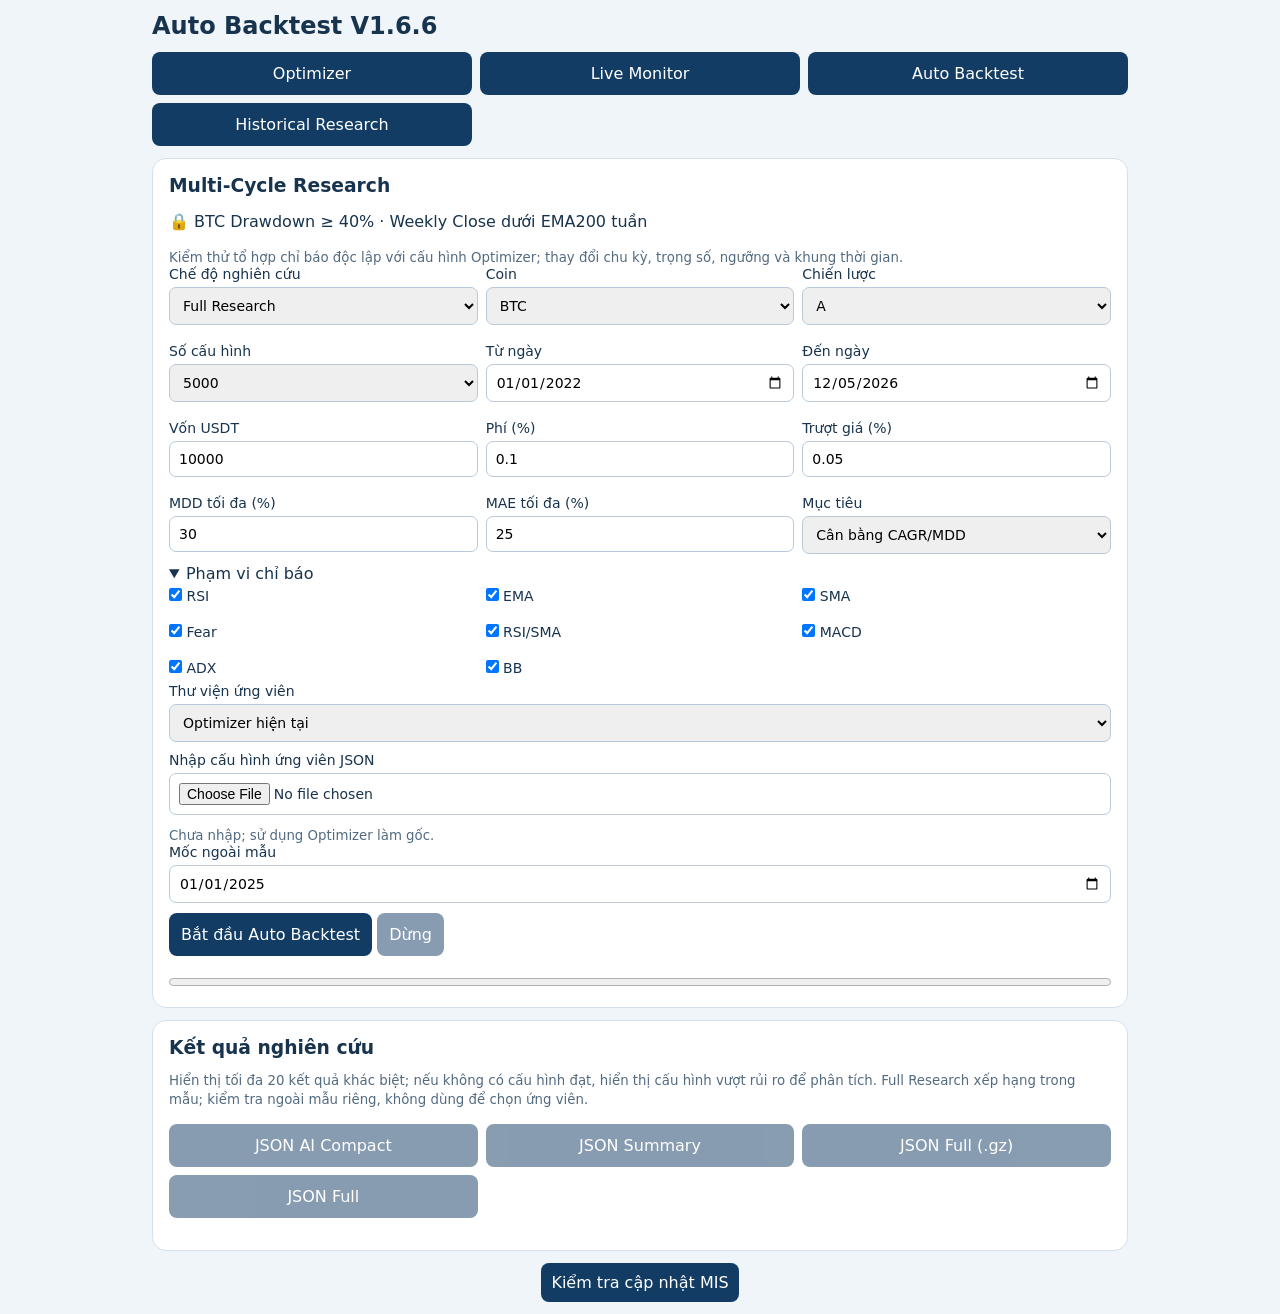
==== ces_auto.html @ da176636 "Add files via upload" ====
<!doctype html><html lang="vi"><meta charset="utf-8"><meta name="viewport" content="width=device-width,initial-scale=1"><title>MIS Auto Backtest V1.6.6</title><style> *{box-sizing:border-box}body{font:16px system-ui;background:#f0f5fa;color:#17334d;margin:12px auto;max-width:1000px;padding:0 12px}section{background:white;border:1px solid #d4e0eb;border-radius:14px;padding:16px;margin:12px 0}nav,.grid{display:grid;grid-template-columns:repeat(3,minmax(0,1fr));gap:8px}a,button{background:#123c63;color:white;padding:12px;border:0;border-radius:8px;text-decoration:none;text-align:center;font:inherit}button:disabled{opacity:.5}label{display:block;font-size:14px}input,select{width:100%;min-width:0;padding:9px;border:1px solid #b8c9da;border-radius:7px;font:inherit;margin:5px 0 10px}h2,h3{margin:0 0 12px}small{color:#536b80}table{border-collapse:collapse;white-space:nowrap;width:100%;font-size:14px}td,th{padding:10px;border-bottom:1px solid #d4e0eb;text-align:right}td:first-child,th:first-child{text-align:left}.scroll{overflow:auto}progress{width:100%}.positive{color:#087b56}.negative{color:#b91c1c}@media(max-width:600px){.grid{grid-template-columns:repeat(2,minmax(0,1fr))}nav a{font-size:13px;padding:10px 4px}}</style><h2>Auto Backtest V1.6.6</h2><nav><a href="ces_optimizer.html?v=166">Optimizer</a><a href="ces_monitor.html?v=166">Live Monitor</a><a href="ces_auto.html?v=166">Auto Backtest</a><a href="ces_history.html?v=166">Historical Research</a></nav><section><h3>Multi-Cycle Research</h3><p>🔒 BTC Drawdown ≥ 40% · Weekly Close dưới EMA200 tuần</p><small>Kiểm thử tổ hợp chỉ báo độc lập với cấu hình Optimizer; thay đổi chu kỳ, trọng số, ngưỡng và khung thời gian.</small><div class="grid"><label>Chế độ nghiên cứu<select id="research"><option value="full">Full Research</option><option value="buy">BUY Research</option><option value="sell">SELL Research</option><option value="ablation">Auto Ablation</option><option value="grid">RA01 Sensitivity (3125)</option><option value="stable">Stability Test</option></select></label><label>Coin<select id="coin"><option>BTC</option><option>ETH</option><option>SOL</option></select></label><label>Chiến lược<select id="mode"><option>A</option><option>B</option></select></label><label>Số cấu hình<select id="count"><option>100</option><option>500</option><option>2000</option><option>3125</option><option>1000</option><option selected>5000</option><option>10000</option></select></label><label>Từ ngày<input id="from" type="date" value="2022-01-01"></label><label>Đến ngày<input id="to" type="date"></label><label>Vốn USDT<input id="capital" type="number" value="10000"></label><label>Phí (%)<input id="fee" type="number" value="0.1" step="0.01"></label><label>Trượt giá (%)<input id="slip" type="number" value="0.05" step="0.01"></label><label>MDD tối đa (%)<input id="mdd" type="number" value="30"></label><label>MAE tối đa (%)<input id="mae" type="number" value="25"></label><label>Mục tiêu<select id="goal"><option value="balance">Cân bằng CAGR/MDD</option><option value="roi">ROI</option><option value="cagr">CAGR</option><option value="risk">MDD thấp nhất</option><option value="mae">MAE thấp nhất</option></select></label></div><details open><summary>Phạm vi chỉ báo</summary><div class="grid"><label><input style="width:auto" type="checkbox" data-type value="RSI" checked> RSI</label><label><input style="width:auto" type="checkbox" data-type value="EMA" checked> EMA</label><label><input style="width:auto" type="checkbox" data-type value="SMA" checked> SMA</label><label><input style="width:auto" type="checkbox" data-type value="Fear" checked> Fear</label><label><input style="width:auto" type="checkbox" data-type value="RSI/SMA" checked> RSI/SMA</label><label><input style="width:auto" type="checkbox" data-type value="MACD" checked> MACD</label><label><input style="width:auto" type="checkbox" data-type value="ADX" checked> ADX</label><label><input style="width:auto" type="checkbox" data-type value="BB" checked> BB</label></div><label>Thư viện ứng viên<select id="library"><option value="">Optimizer hiện tại</option></select></label><label>Nhập cấu hình ứng viên JSON<input id="import" type="file" accept=".json"></label><small id="importStatus">Chưa nhập; sử dụng Optimizer làm gốc.</small><label>Mốc ngoài mẫu<input id="split" type="date" value="2025-01-01"></label></details><button id="run">Bắt đầu Auto Backtest</button> <button id="stop" disabled>Dừng</button><p id="status" role="status"></p><progress id="progress" value="0" max="100"></progress></section><section><h3>Kết quả nghiên cứu</h3><small>Hiển thị tối đa 20 kết quả khác biệt; nếu không có cấu hình đạt, hiển thị cấu hình vượt rủi ro để phân tích. Full Research xếp hạng trong mẫu; kiểm tra ngoài mẫu riêng, không dùng để chọn ứng viên.</small><div id="researchAudit"></div><p id="summary"></p><div class="scroll" id="results"></div><div class="grid"><button data-export="compact" disabled>JSON AI Compact</button><button data-export="summary" disabled>JSON Summary</button><button data-export="gzip" disabled>JSON Full (.gz)</button><button data-export="full" disabled>JSON Full</button></div><p id="exportSize" role="status"></p></section><script src="ces_engine.js?v=166"></script><script src="ces_config.js?v=166"></script><script src="ces_dynamic.js?v=166"></script><script src="ces_shared.js?v=166"></script><script src="ces_optimizer_data.js?v=166"></script><script src="ces_auto_core.js?v=166"></script><script src="ces_library.js?v=166"></script><script src="ces_research164.js?v=166"></script><script src="ces_report.js?v=166"></script><script src="ces_robust165.js?v=166"></script><script src="ces_auto.js?v=166"></script><script src="mis_update.js?v=166"></script></html>
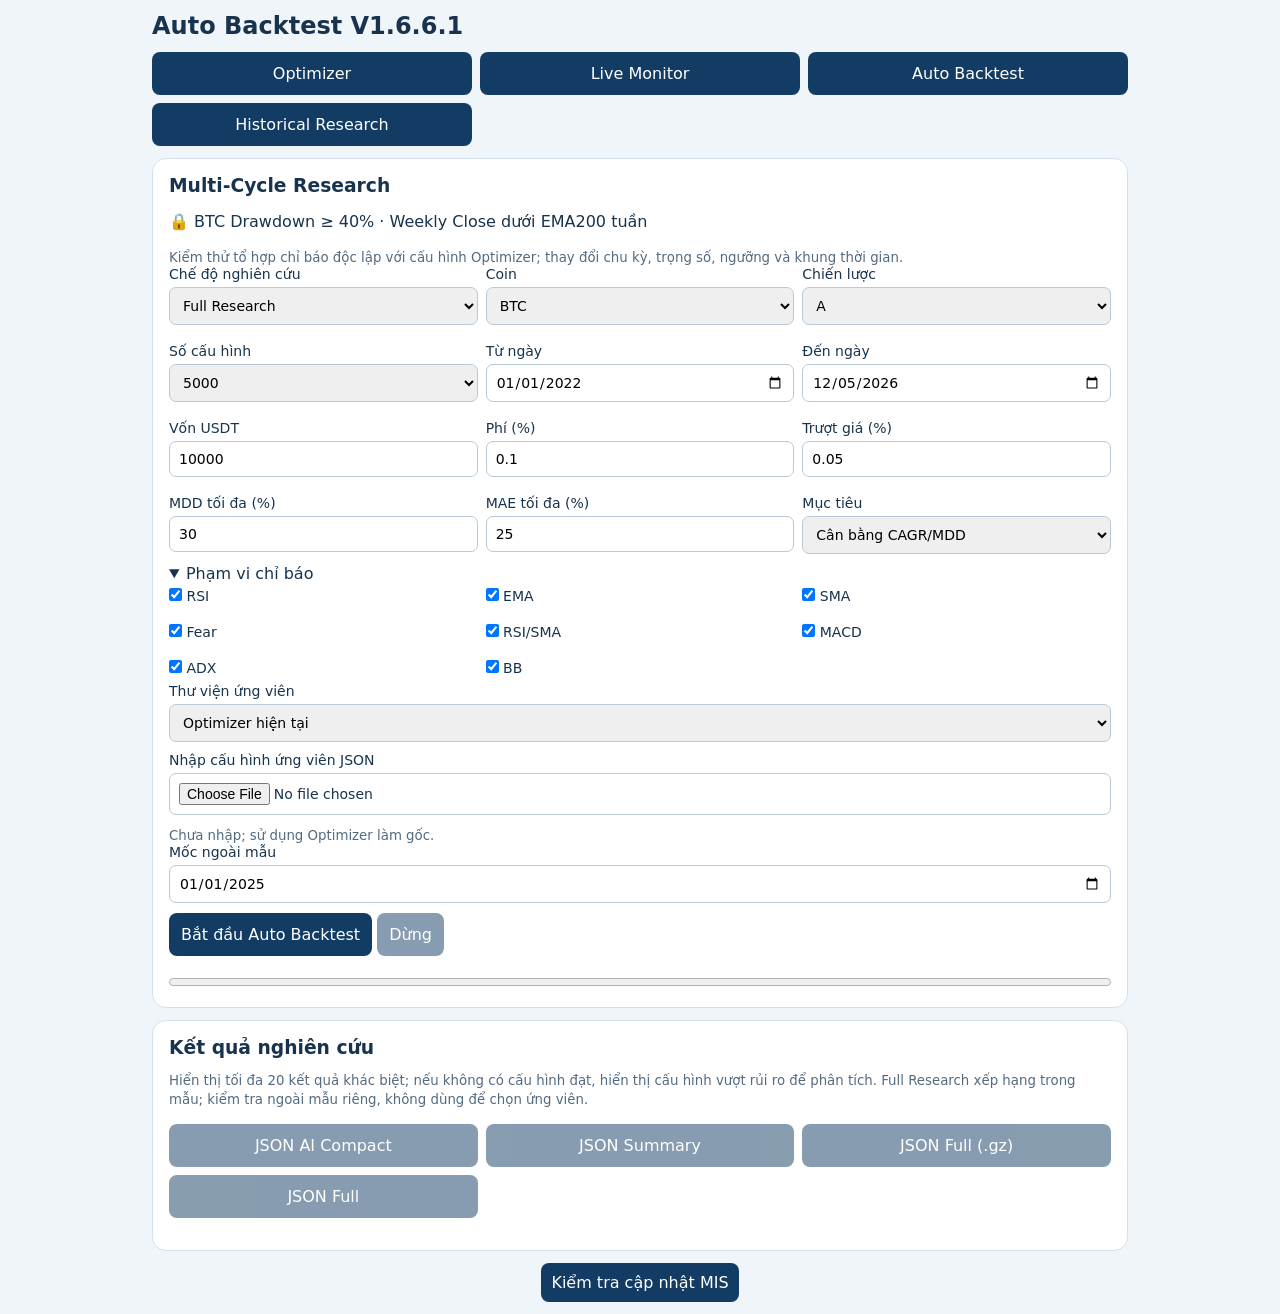
==== commit 26c1c394: "Add files via upload" ====
--- a/ces_auto.html
+++ b/ces_auto.html
@@ -1 +1 @@
-<!doctype html><html lang="vi"><meta charset="utf-8"><meta name="viewport" content="width=device-width,initial-scale=1"><title>MIS Auto Backtest V1.6.6</title><style> *{box-sizing:border-box}body{font:16px system-ui;background:#f0f5fa;color:#17334d;margin:12px auto;max-width:1000px;padding:0 12px}section{background:white;border:1px solid #d4e0eb;border-radius:14px;padding:16px;margin:12px 0}nav,.grid{display:grid;grid-template-columns:repeat(3,minmax(0,1fr));gap:8px}a,button{background:#123c63;color:white;padding:12px;border:0;border-radius:8px;text-decoration:none;text-align:center;font:inherit}button:disabled{opacity:.5}label{display:block;font-size:14px}input,select{width:100%;min-width:0;padding:9px;border:1px solid #b8c9da;border-radius:7px;font:inherit;margin:5px 0 10px}h2,h3{margin:0 0 12px}small{color:#536b80}table{border-collapse:collapse;white-space:nowrap;width:100%;font-size:14px}td,th{padding:10px;border-bottom:1px solid #d4e0eb;text-align:right}td:first-child,th:first-child{text-align:left}.scroll{overflow:auto}progress{width:100%}.positive{color:#087b56}.negative{color:#b91c1c}@media(max-width:600px){.grid{grid-template-columns:repeat(2,minmax(0,1fr))}nav a{font-size:13px;padding:10px 4px}}</style><h2>Auto Backtest V1.6.6</h2><nav><a href="ces_optimizer.html?v=166">Optimizer</a><a href="ces_monitor.html?v=166">Live Monitor</a><a href="ces_auto.html?v=166">Auto Backtest</a><a href="ces_history.html?v=166">Historical Research</a></nav><section><h3>Multi-Cycle Research</h3><p>🔒 BTC Drawdown ≥ 40% · Weekly Close dưới EMA200 tuần</p><small>Kiểm thử tổ hợp chỉ báo độc lập với cấu hình Optimizer; thay đổi chu kỳ, trọng số, ngưỡng và khung thời gian.</small><div class="grid"><label>Chế độ nghiên cứu<select id="research"><option value="full">Full Research</option><option value="buy">BUY Research</option><option value="sell">SELL Research</option><option value="ablation">Auto Ablation</option><option value="grid">RA01 Sensitivity (3125)</option><option value="stable">Stability Test</option></select></label><label>Coin<select id="coin"><option>BTC</option><option>ETH</option><option>SOL</option></select></label><label>Chiến lược<select id="mode"><option>A</option><option>B</option></select></label><label>Số cấu hình<select id="count"><option>100</option><option>500</option><option>2000</option><option>3125</option><option>1000</option><option selected>5000</option><option>10000</option></select></label><label>Từ ngày<input id="from" type="date" value="2022-01-01"></label><label>Đến ngày<input id="to" type="date"></label><label>Vốn USDT<input id="capital" type="number" value="10000"></label><label>Phí (%)<input id="fee" type="number" value="0.1" step="0.01"></label><label>Trượt giá (%)<input id="slip" type="number" value="0.05" step="0.01"></label><label>MDD tối đa (%)<input id="mdd" type="number" value="30"></label><label>MAE tối đa (%)<input id="mae" type="number" value="25"></label><label>Mục tiêu<select id="goal"><option value="balance">Cân bằng CAGR/MDD</option><option value="roi">ROI</option><option value="cagr">CAGR</option><option value="risk">MDD thấp nhất</option><option value="mae">MAE thấp nhất</option></select></label></div><details open><summary>Phạm vi chỉ báo</summary><div class="grid"><label><input style="width:auto" type="checkbox" data-type value="RSI" checked> RSI</label><label><input style="width:auto" type="checkbox" data-type value="EMA" checked> EMA</label><label><input style="width:auto" type="checkbox" data-type value="SMA" checked> SMA</label><label><input style="width:auto" type="checkbox" data-type value="Fear" checked> Fear</label><label><input style="width:auto" type="checkbox" data-type value="RSI/SMA" checked> RSI/SMA</label><label><input style="width:auto" type="checkbox" data-type value="MACD" checked> MACD</label><label><input style="width:auto" type="checkbox" data-type value="ADX" checked> ADX</label><label><input style="width:auto" type="checkbox" data-type value="BB" checked> BB</label></div><label>Thư viện ứng viên<select id="library"><option value="">Optimizer hiện tại</option></select></label><label>Nhập cấu hình ứng viên JSON<input id="import" type="file" accept=".json"></label><small id="importStatus">Chưa nhập; sử dụng Optimizer làm gốc.</small><label>Mốc ngoài mẫu<input id="split" type="date" value="2025-01-01"></label></details><button id="run">Bắt đầu Auto Backtest</button> <button id="stop" disabled>Dừng</button><p id="status" role="status"></p><progress id="progress" value="0" max="100"></progress></section><section><h3>Kết quả nghiên cứu</h3><small>Hiển thị tối đa 20 kết quả khác biệt; nếu không có cấu hình đạt, hiển thị cấu hình vượt rủi ro để phân tích. Full Research xếp hạng trong mẫu; kiểm tra ngoài mẫu riêng, không dùng để chọn ứng viên.</small><div id="researchAudit"></div><p id="summary"></p><div class="scroll" id="results"></div><div class="grid"><button data-export="compact" disabled>JSON AI Compact</button><button data-export="summary" disabled>JSON Summary</button><button data-export="gzip" disabled>JSON Full (.gz)</button><button data-export="full" disabled>JSON Full</button></div><p id="exportSize" role="status"></p></section><script src="ces_engine.js?v=166"></script><script src="ces_config.js?v=166"></script><script src="ces_dynamic.js?v=166"></script><script src="ces_shared.js?v=166"></script><script src="ces_optimizer_data.js?v=166"></script><script src="ces_auto_core.js?v=166"></script><script src="ces_library.js?v=166"></script><script src="ces_research164.js?v=166"></script><script src="ces_report.js?v=166"></script><script src="ces_robust165.js?v=166"></script><script src="ces_auto.js?v=166"></script><script src="mis_update.js?v=166"></script></html>
+<!doctype html><html lang="vi"><meta charset="utf-8"><meta name="viewport" content="width=device-width,initial-scale=1"><title>MIS Auto Backtest V1.6.6.1</title><style> *{box-sizing:border-box}body{font:16px system-ui;background:#f0f5fa;color:#17334d;margin:12px auto;max-width:1000px;padding:0 12px}section{background:white;border:1px solid #d4e0eb;border-radius:14px;padding:16px;margin:12px 0}nav,.grid{display:grid;grid-template-columns:repeat(3,minmax(0,1fr));gap:8px}a,button{background:#123c63;color:white;padding:12px;border:0;border-radius:8px;text-decoration:none;text-align:center;font:inherit}button:disabled{opacity:.5}label{display:block;font-size:14px}input,select{width:100%;min-width:0;padding:9px;border:1px solid #b8c9da;border-radius:7px;font:inherit;margin:5px 0 10px}h2,h3{margin:0 0 12px}small{color:#536b80}table{border-collapse:collapse;white-space:nowrap;width:100%;font-size:14px}td,th{padding:10px;border-bottom:1px solid #d4e0eb;text-align:right}td:first-child,th:first-child{text-align:left}.scroll{overflow:auto}progress{width:100%}.positive{color:#087b56}.negative{color:#b91c1c}@media(max-width:600px){.grid{grid-template-columns:repeat(2,minmax(0,1fr))}nav a{font-size:13px;padding:10px 4px}}</style><h2>Auto Backtest V1.6.6.1</h2><nav><a href="ces_optimizer.html?v=1661">Optimizer</a><a href="ces_monitor.html?v=1661">Live Monitor</a><a href="ces_auto.html?v=1661">Auto Backtest</a><a href="ces_history.html?v=1661">Historical Research</a></nav><section><h3>Multi-Cycle Research</h3><p>🔒 BTC Drawdown ≥ 40% · Weekly Close dưới EMA200 tuần</p><small>Kiểm thử tổ hợp chỉ báo độc lập với cấu hình Optimizer; thay đổi chu kỳ, trọng số, ngưỡng và khung thời gian.</small><div class="grid"><label>Chế độ nghiên cứu<select id="research"><option value="full">Full Research</option><option value="buy">BUY Research</option><option value="sell">SELL Research</option><option value="ablation">Auto Ablation</option><option value="grid">RA01 Sensitivity (3125)</option><option value="stable">Stability Test</option></select></label><label>Coin<select id="coin"><option>BTC</option><option>ETH</option><option>SOL</option></select></label><label>Chiến lược<select id="mode"><option>A</option><option>B</option></select></label><label>Số cấu hình<select id="count"><option>100</option><option>500</option><option>2000</option><option>3125</option><option>1000</option><option selected>5000</option><option>10000</option></select></label><label>Từ ngày<input id="from" type="date" value="2022-01-01"></label><label>Đến ngày<input id="to" type="date"></label><label>Vốn USDT<input id="capital" type="number" value="10000"></label><label>Phí (%)<input id="fee" type="number" value="0.1" step="0.01"></label><label>Trượt giá (%)<input id="slip" type="number" value="0.05" step="0.01"></label><label>MDD tối đa (%)<input id="mdd" type="number" value="30"></label><label>MAE tối đa (%)<input id="mae" type="number" value="25"></label><label>Mục tiêu<select id="goal"><option value="balance">Cân bằng CAGR/MDD</option><option value="roi">ROI</option><option value="cagr">CAGR</option><option value="risk">MDD thấp nhất</option><option value="mae">MAE thấp nhất</option></select></label></div><details open><summary>Phạm vi chỉ báo</summary><div class="grid"><label><input style="width:auto" type="checkbox" data-type value="RSI" checked> RSI</label><label><input style="width:auto" type="checkbox" data-type value="EMA" checked> EMA</label><label><input style="width:auto" type="checkbox" data-type value="SMA" checked> SMA</label><label><input style="width:auto" type="checkbox" data-type value="Fear" checked> Fear</label><label><input style="width:auto" type="checkbox" data-type value="RSI/SMA" checked> RSI/SMA</label><label><input style="width:auto" type="checkbox" data-type value="MACD" checked> MACD</label><label><input style="width:auto" type="checkbox" data-type value="ADX" checked> ADX</label><label><input style="width:auto" type="checkbox" data-type value="BB" checked> BB</label></div><label>Thư viện ứng viên<select id="library"><option value="">Optimizer hiện tại</option></select></label><label>Nhập cấu hình ứng viên JSON<input id="import" type="file" accept=".json"></label><small id="importStatus">Chưa nhập; sử dụng Optimizer làm gốc.</small><label>Mốc ngoài mẫu<input id="split" type="date" value="2025-01-01"></label></details><button id="run">Bắt đầu Auto Backtest</button> <button id="stop" disabled>Dừng</button><p id="status" role="status"></p><progress id="progress" value="0" max="100"></progress></section><section><h3>Kết quả nghiên cứu</h3><small>Hiển thị tối đa 20 kết quả khác biệt; nếu không có cấu hình đạt, hiển thị cấu hình vượt rủi ro để phân tích. Full Research xếp hạng trong mẫu; kiểm tra ngoài mẫu riêng, không dùng để chọn ứng viên.</small><div id="researchAudit"></div><p id="summary"></p><div class="scroll" id="results"></div><div class="grid"><button data-export="compact" disabled>JSON AI Compact</button><button data-export="summary" disabled>JSON Summary</button><button data-export="gzip" disabled>JSON Full (.gz)</button><button data-export="full" disabled>JSON Full</button></div><p id="exportSize" role="status"></p></section><script src="ces_engine.js?v=1661"></script><script src="ces_config.js?v=1661"></script><script src="ces_dynamic.js?v=1661"></script><script src="ces_shared.js?v=1661"></script><script src="ces_optimizer_data.js?v=1661"></script><script src="ces_auto_core.js?v=1661"></script><script src="ces_library.js?v=1661"></script><script src="ces_research164.js?v=1661"></script><script src="ces_report.js?v=1661"></script><script src="ces_robust165.js?v=1661"></script><script src="ces_auto.js?v=1661"></script><script src="mis_update.js?v=1661"></script></html>
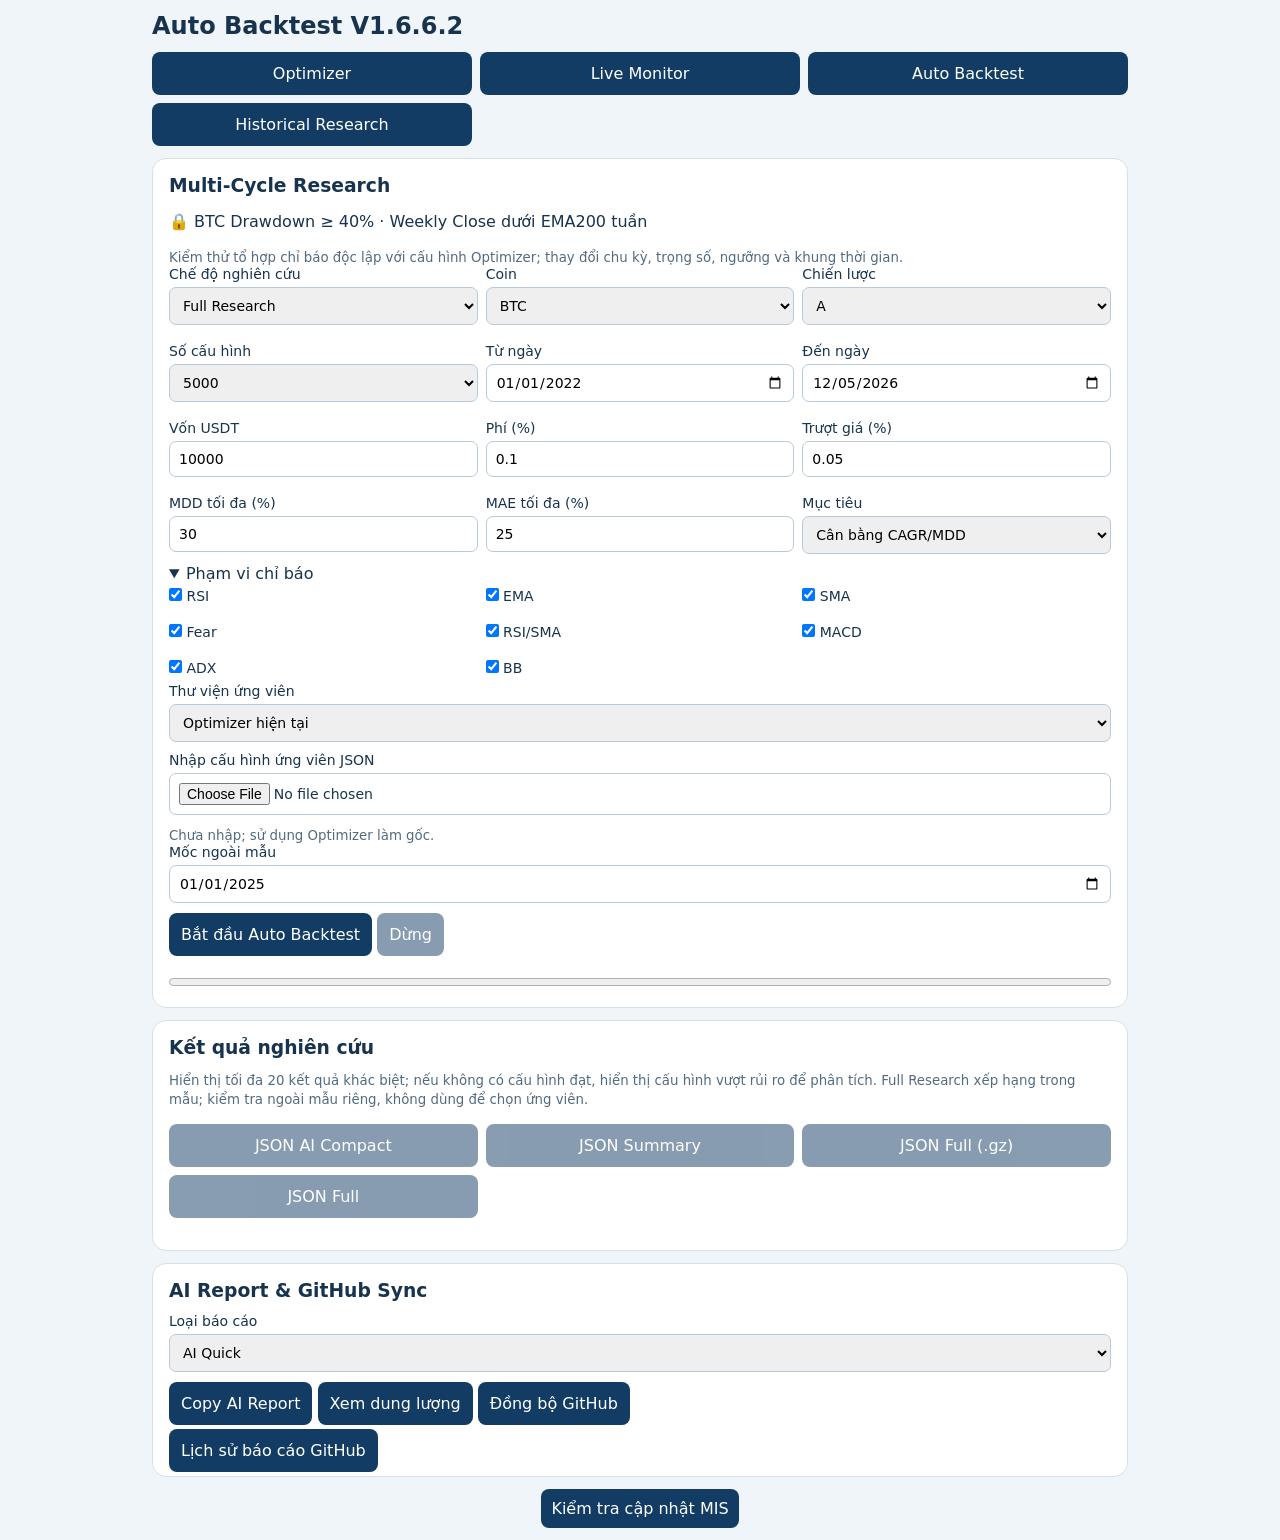
==== commit e1163f99: "Correct V1.6.6.2 release labels" ====
--- a/ces_auto.html
+++ b/ces_auto.html
@@ -1 +1 @@
-<!doctype html><html lang="vi"><meta charset="utf-8"><meta name="viewport" content="width=device-width,initial-scale=1"><title>MIS Auto Backtest V1.6.6.1</title><style> *{box-sizing:border-box}body{font:16px system-ui;background:#f0f5fa;color:#17334d;margin:12px auto;max-width:1000px;padding:0 12px}section{background:white;border:1px solid #d4e0eb;border-radius:14px;padding:16px;margin:12px 0}nav,.grid{display:grid;grid-template-columns:repeat(3,minmax(0,1fr));gap:8px}a,button{background:#123c63;color:white;padding:12px;border:0;border-radius:8px;text-decoration:none;text-align:center;font:inherit}button:disabled{opacity:.5}label{display:block;font-size:14px}input,select{width:100%;min-width:0;padding:9px;border:1px solid #b8c9da;border-radius:7px;font:inherit;margin:5px 0 10px}h2,h3{margin:0 0 12px}small{color:#536b80}table{border-collapse:collapse;white-space:nowrap;width:100%;font-size:14px}td,th{padding:10px;border-bottom:1px solid #d4e0eb;text-align:right}td:first-child,th:first-child{text-align:left}.scroll{overflow:auto}progress{width:100%}.positive{color:#087b56}.negative{color:#b91c1c}@media(max-width:600px){.grid{grid-template-columns:repeat(2,minmax(0,1fr))}nav a{font-size:13px;padding:10px 4px}}</style><h2>Auto Backtest V1.6.6.1</h2><nav><a href="ces_optimizer.html?v=1661">Optimizer</a><a href="ces_monitor.html?v=1661">Live Monitor</a><a href="ces_auto.html?v=1661">Auto Backtest</a><a href="ces_history.html?v=1661">Historical Research</a></nav><section><h3>Multi-Cycle Research</h3><p>🔒 BTC Drawdown ≥ 40% · Weekly Close dưới EMA200 tuần</p><small>Kiểm thử tổ hợp chỉ báo độc lập với cấu hình Optimizer; thay đổi chu kỳ, trọng số, ngưỡng và khung thời gian.</small><div class="grid"><label>Chế độ nghiên cứu<select id="research"><option value="full">Full Research</option><option value="buy">BUY Research</option><option value="sell">SELL Research</option><option value="ablation">Auto Ablation</option><option value="grid">RA01 Sensitivity (3125)</option><option value="stable">Stability Test</option></select></label><label>Coin<select id="coin"><option>BTC</option><option>ETH</option><option>SOL</option></select></label><label>Chiến lược<select id="mode"><option>A</option><option>B</option></select></label><label>Số cấu hình<select id="count"><option>100</option><option>500</option><option>2000</option><option>3125</option><option>1000</option><option selected>5000</option><option>10000</option></select></label><label>Từ ngày<input id="from" type="date" value="2022-01-01"></label><label>Đến ngày<input id="to" type="date"></label><label>Vốn USDT<input id="capital" type="number" value="10000"></label><label>Phí (%)<input id="fee" type="number" value="0.1" step="0.01"></label><label>Trượt giá (%)<input id="slip" type="number" value="0.05" step="0.01"></label><label>MDD tối đa (%)<input id="mdd" type="number" value="30"></label><label>MAE tối đa (%)<input id="mae" type="number" value="25"></label><label>Mục tiêu<select id="goal"><option value="balance">Cân bằng CAGR/MDD</option><option value="roi">ROI</option><option value="cagr">CAGR</option><option value="risk">MDD thấp nhất</option><option value="mae">MAE thấp nhất</option></select></label></div><details open><summary>Phạm vi chỉ báo</summary><div class="grid"><label><input style="width:auto" type="checkbox" data-type value="RSI" checked> RSI</label><label><input style="width:auto" type="checkbox" data-type value="EMA" checked> EMA</label><label><input style="width:auto" type="checkbox" data-type value="SMA" checked> SMA</label><label><input style="width:auto" type="checkbox" data-type value="Fear" checked> Fear</label><label><input style="width:auto" type="checkbox" data-type value="RSI/SMA" checked> RSI/SMA</label><label><input style="width:auto" type="checkbox" data-type value="MACD" checked> MACD</label><label><input style="width:auto" type="checkbox" data-type value="ADX" checked> ADX</label><label><input style="width:auto" type="checkbox" data-type value="BB" checked> BB</label></div><label>Thư viện ứng viên<select id="library"><option value="">Optimizer hiện tại</option></select></label><label>Nhập cấu hình ứng viên JSON<input id="import" type="file" accept=".json"></label><small id="importStatus">Chưa nhập; sử dụng Optimizer làm gốc.</small><label>Mốc ngoài mẫu<input id="split" type="date" value="2025-01-01"></label></details><button id="run">Bắt đầu Auto Backtest</button> <button id="stop" disabled>Dừng</button><p id="status" role="status"></p><progress id="progress" value="0" max="100"></progress></section><section><h3>Kết quả nghiên cứu</h3><small>Hiển thị tối đa 20 kết quả khác biệt; nếu không có cấu hình đạt, hiển thị cấu hình vượt rủi ro để phân tích. Full Research xếp hạng trong mẫu; kiểm tra ngoài mẫu riêng, không dùng để chọn ứng viên.</small><div id="researchAudit"></div><p id="summary"></p><div class="scroll" id="results"></div><div class="grid"><button data-export="compact" disabled>JSON AI Compact</button><button data-export="summary" disabled>JSON Summary</button><button data-export="gzip" disabled>JSON Full (.gz)</button><button data-export="full" disabled>JSON Full</button></div><p id="exportSize" role="status"></p></section><script src="ces_engine.js?v=1661"></script><script src="ces_config.js?v=1661"></script><script src="ces_dynamic.js?v=1661"></script><script src="ces_shared.js?v=1661"></script><script src="ces_optimizer_data.js?v=1661"></script><script src="ces_auto_core.js?v=1661"></script><script src="ces_library.js?v=1661"></script><script src="ces_research164.js?v=1661"></script><script src="ces_report.js?v=1661"></script><script src="ces_robust165.js?v=1661"></script><script src="ces_auto.js?v=1661"></script><script src="mis_update.js?v=1661"></script></html>
+<!doctype html><html lang="vi"><meta charset="utf-8"><meta name="viewport" content="width=device-width,initial-scale=1"><title>MIS Auto Backtest V1.6.6.2</title><style> *{box-sizing:border-box}body{font:16px system-ui;background:#f0f5fa;color:#17334d;margin:12px auto;max-width:1000px;padding:0 12px}section{background:white;border:1px solid #d4e0eb;border-radius:14px;padding:16px;margin:12px 0}nav,.grid{display:grid;grid-template-columns:repeat(3,minmax(0,1fr));gap:8px}a,button{background:#123c63;color:white;padding:12px;border:0;border-radius:8px;text-decoration:none;text-align:center;font:inherit}button:disabled{opacity:.5}label{display:block;font-size:14px}input,select{width:100%;min-width:0;padding:9px;border:1px solid #b8c9da;border-radius:7px;font:inherit;margin:5px 0 10px}h2,h3{margin:0 0 12px}small{color:#536b80}table{border-collapse:collapse;white-space:nowrap;width:100%;font-size:14px}td,th{padding:10px;border-bottom:1px solid #d4e0eb;text-align:right}td:first-child,th:first-child{text-align:left}.scroll{overflow:auto}progress{width:100%}.positive{color:#087b56}.negative{color:#b91c1c}@media(max-width:600px){.grid{grid-template-columns:repeat(2,minmax(0,1fr))}nav a{font-size:13px;padding:10px 4px}}</style><h2>Auto Backtest V1.6.6.2</h2><nav><a href="ces_optimizer.html?v=1661">Optimizer</a><a href="ces_monitor.html?v=1661">Live Monitor</a><a href="ces_auto.html?v=1661">Auto Backtest</a><a href="ces_history.html?v=1661">Historical Research</a></nav><section><h3>Multi-Cycle Research</h3><p>🔒 BTC Drawdown ≥ 40% · Weekly Close dưới EMA200 tuần</p><small>Kiểm thử tổ hợp chỉ báo độc lập với cấu hình Optimizer; thay đổi chu kỳ, trọng số, ngưỡng và khung thời gian.</small><div class="grid"><label>Chế độ nghiên cứu<select id="research"><option value="full">Full Research</option><option value="buy">BUY Research</option><option value="sell">SELL Research</option><option value="ablation">Auto Ablation</option><option value="grid">RA01 Sensitivity (3125)</option><option value="stable">Stability Test</option></select></label><label>Coin<select id="coin"><option>BTC</option><option>ETH</option><option>SOL</option></select></label><label>Chiến lược<select id="mode"><option>A</option><option>B</option></select></label><label>Số cấu hình<select id="count"><option>100</option><option>500</option><option>2000</option><option>3125</option><option>1000</option><option selected>5000</option><option>10000</option></select></label><label>Từ ngày<input id="from" type="date" value="2022-01-01"></label><label>Đến ngày<input id="to" type="date"></label><label>Vốn USDT<input id="capital" type="number" value="10000"></label><label>Phí (%)<input id="fee" type="number" value="0.1" step="0.01"></label><label>Trượt giá (%)<input id="slip" type="number" value="0.05" step="0.01"></label><label>MDD tối đa (%)<input id="mdd" type="number" value="30"></label><label>MAE tối đa (%)<input id="mae" type="number" value="25"></label><label>Mục tiêu<select id="goal"><option value="balance">Cân bằng CAGR/MDD</option><option value="roi">ROI</option><option value="cagr">CAGR</option><option value="risk">MDD thấp nhất</option><option value="mae">MAE thấp nhất</option></select></label></div><details open><summary>Phạm vi chỉ báo</summary><div class="grid"><label><input style="width:auto" type="checkbox" data-type value="RSI" checked> RSI</label><label><input style="width:auto" type="checkbox" data-type value="EMA" checked> EMA</label><label><input style="width:auto" type="checkbox" data-type value="SMA" checked> SMA</label><label><input style="width:auto" type="checkbox" data-type value="Fear" checked> Fear</label><label><input style="width:auto" type="checkbox" data-type value="RSI/SMA" checked> RSI/SMA</label><label><input style="width:auto" type="checkbox" data-type value="MACD" checked> MACD</label><label><input style="width:auto" type="checkbox" data-type value="ADX" checked> ADX</label><label><input style="width:auto" type="checkbox" data-type value="BB" checked> BB</label></div><label>Thư viện ứng viên<select id="library"><option value="">Optimizer hiện tại</option></select></label><label>Nhập cấu hình ứng viên JSON<input id="import" type="file" accept=".json"></label><small id="importStatus">Chưa nhập; sử dụng Optimizer làm gốc.</small><label>Mốc ngoài mẫu<input id="split" type="date" value="2025-01-01"></label></details><button id="run">Bắt đầu Auto Backtest</button> <button id="stop" disabled>Dừng</button><p id="status" role="status"></p><progress id="progress" value="0" max="100"></progress></section><section><h3>Kết quả nghiên cứu</h3><small>Hiển thị tối đa 20 kết quả khác biệt; nếu không có cấu hình đạt, hiển thị cấu hình vượt rủi ro để phân tích. Full Research xếp hạng trong mẫu; kiểm tra ngoài mẫu riêng, không dùng để chọn ứng viên.</small><div id="researchAudit"></div><p id="summary"></p><div class="scroll" id="results"></div><div class="grid"><button data-export="compact" disabled>JSON AI Compact</button><button data-export="summary" disabled>JSON Summary</button><button data-export="gzip" disabled>JSON Full (.gz)</button><button data-export="full" disabled>JSON Full</button></div><p id="exportSize" role="status"></p></section><script src="ces_engine.js?v=1661"></script><script src="ces_config.js?v=1661"></script><script src="ces_dynamic.js?v=1661"></script><script src="ces_shared.js?v=1661"></script><script src="ces_optimizer_data.js?v=1661"></script><script src="ces_auto_core.js?v=1661"></script><script src="ces_library.js?v=1661"></script><script src="ces_research164.js?v=1661"></script><script src="ces_report.js?v=1661"></script><script src="ces_robust165.js?v=1661"></script><script src="mis_report_sync.js?v=1662"></script><script src="ces_auto.js?v=1662"></script><script src="mis_update.js?v=1662"></script></html>
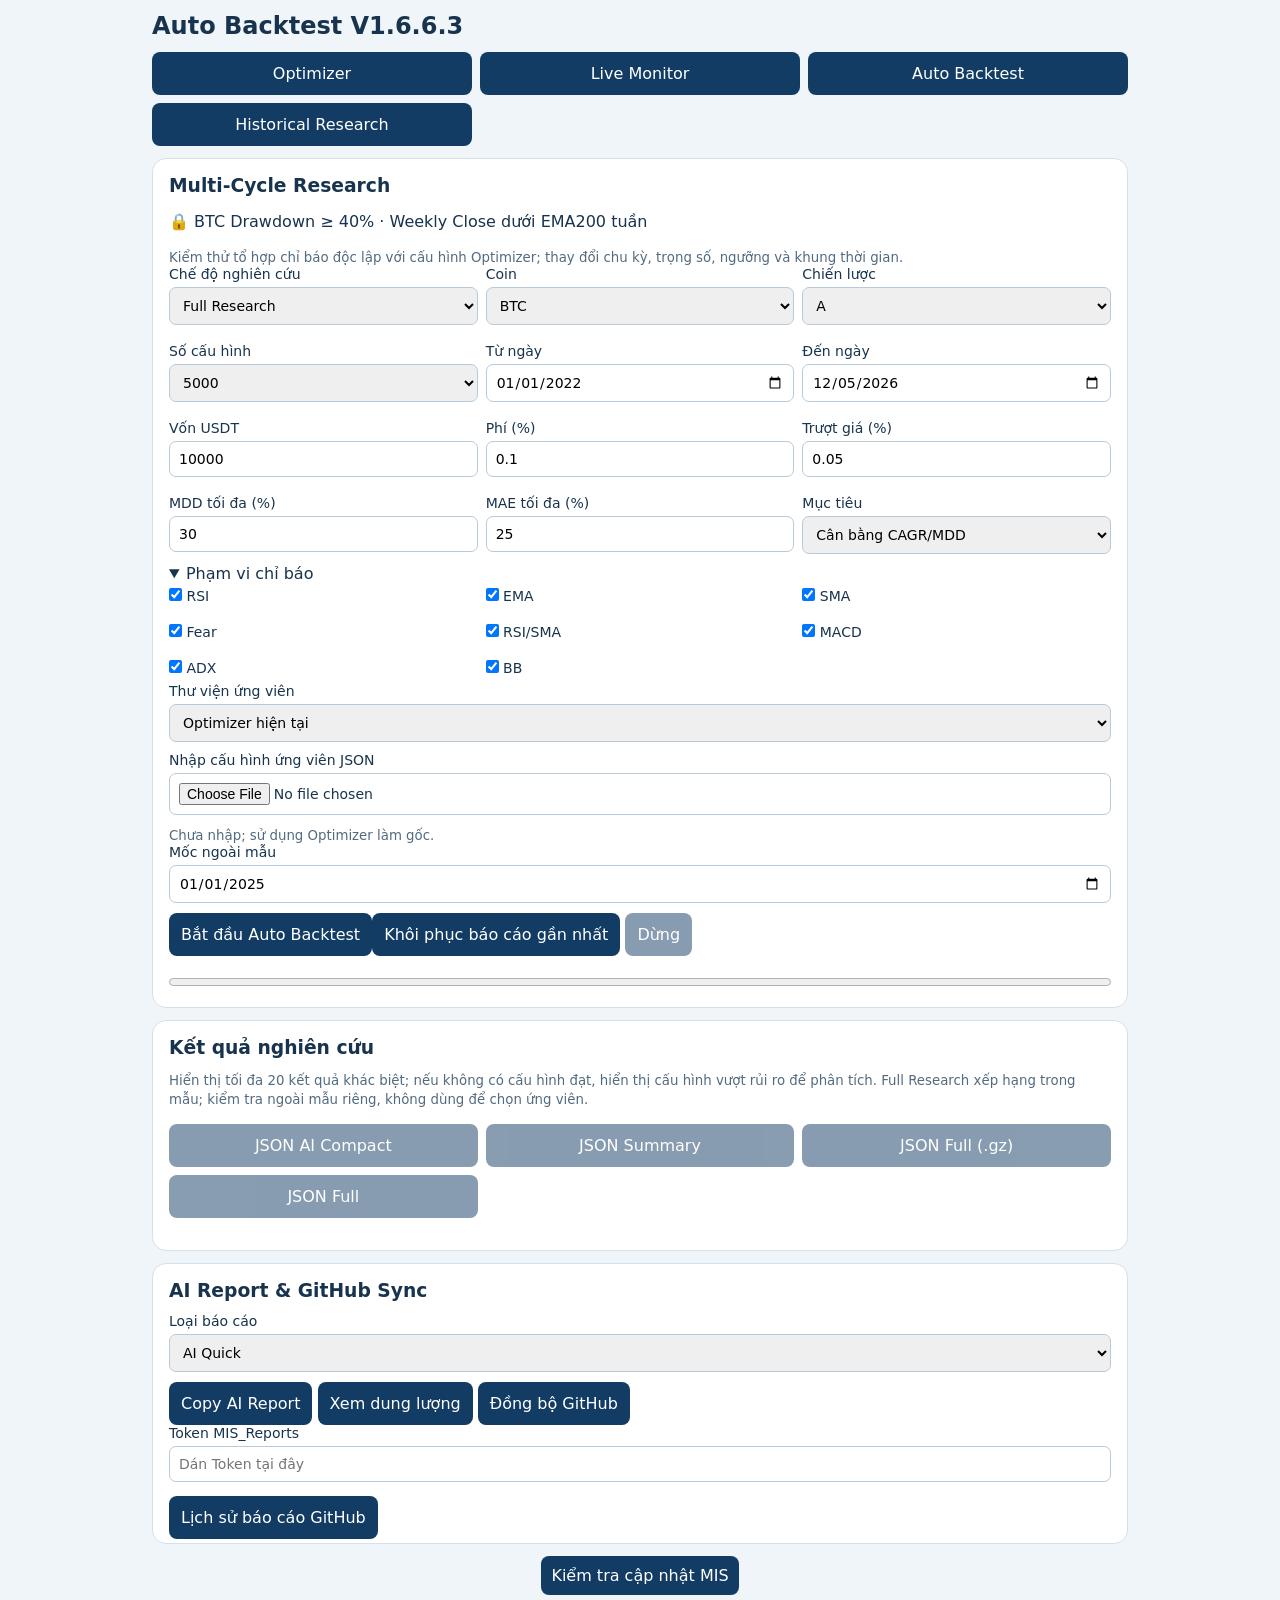
==== commit 0c1b18b8: "Prepare V1.6.6.3 version and cache refresh" ====
--- a/ces_auto.html
+++ b/ces_auto.html
@@ -1 +1 @@
-<!doctype html><html lang="vi"><meta charset="utf-8"><meta name="viewport" content="width=device-width,initial-scale=1"><title>MIS Auto Backtest V1.6.6.2</title><style> *{box-sizing:border-box}body{font:16px system-ui;background:#f0f5fa;color:#17334d;margin:12px auto;max-width:1000px;padding:0 12px}section{background:white;border:1px solid #d4e0eb;border-radius:14px;padding:16px;margin:12px 0}nav,.grid{display:grid;grid-template-columns:repeat(3,minmax(0,1fr));gap:8px}a,button{background:#123c63;color:white;padding:12px;border:0;border-radius:8px;text-decoration:none;text-align:center;font:inherit}button:disabled{opacity:.5}label{display:block;font-size:14px}input,select{width:100%;min-width:0;padding:9px;border:1px solid #b8c9da;border-radius:7px;font:inherit;margin:5px 0 10px}h2,h3{margin:0 0 12px}small{color:#536b80}table{border-collapse:collapse;white-space:nowrap;width:100%;font-size:14px}td,th{padding:10px;border-bottom:1px solid #d4e0eb;text-align:right}td:first-child,th:first-child{text-align:left}.scroll{overflow:auto}progress{width:100%}.positive{color:#087b56}.negative{color:#b91c1c}@media(max-width:600px){.grid{grid-template-columns:repeat(2,minmax(0,1fr))}nav a{font-size:13px;padding:10px 4px}}</style><h2>Auto Backtest V1.6.6.2</h2><nav><a href="ces_optimizer.html?v=1661">Optimizer</a><a href="ces_monitor.html?v=1661">Live Monitor</a><a href="ces_auto.html?v=1661">Auto Backtest</a><a href="ces_history.html?v=1661">Historical Research</a></nav><section><h3>Multi-Cycle Research</h3><p>🔒 BTC Drawdown ≥ 40% · Weekly Close dưới EMA200 tuần</p><small>Kiểm thử tổ hợp chỉ báo độc lập với cấu hình Optimizer; thay đổi chu kỳ, trọng số, ngưỡng và khung thời gian.</small><div class="grid"><label>Chế độ nghiên cứu<select id="research"><option value="full">Full Research</option><option value="buy">BUY Research</option><option value="sell">SELL Research</option><option value="ablation">Auto Ablation</option><option value="grid">RA01 Sensitivity (3125)</option><option value="stable">Stability Test</option></select></label><label>Coin<select id="coin"><option>BTC</option><option>ETH</option><option>SOL</option></select></label><label>Chiến lược<select id="mode"><option>A</option><option>B</option></select></label><label>Số cấu hình<select id="count"><option>100</option><option>500</option><option>2000</option><option>3125</option><option>1000</option><option selected>5000</option><option>10000</option></select></label><label>Từ ngày<input id="from" type="date" value="2022-01-01"></label><label>Đến ngày<input id="to" type="date"></label><label>Vốn USDT<input id="capital" type="number" value="10000"></label><label>Phí (%)<input id="fee" type="number" value="0.1" step="0.01"></label><label>Trượt giá (%)<input id="slip" type="number" value="0.05" step="0.01"></label><label>MDD tối đa (%)<input id="mdd" type="number" value="30"></label><label>MAE tối đa (%)<input id="mae" type="number" value="25"></label><label>Mục tiêu<select id="goal"><option value="balance">Cân bằng CAGR/MDD</option><option value="roi">ROI</option><option value="cagr">CAGR</option><option value="risk">MDD thấp nhất</option><option value="mae">MAE thấp nhất</option></select></label></div><details open><summary>Phạm vi chỉ báo</summary><div class="grid"><label><input style="width:auto" type="checkbox" data-type value="RSI" checked> RSI</label><label><input style="width:auto" type="checkbox" data-type value="EMA" checked> EMA</label><label><input style="width:auto" type="checkbox" data-type value="SMA" checked> SMA</label><label><input style="width:auto" type="checkbox" data-type value="Fear" checked> Fear</label><label><input style="width:auto" type="checkbox" data-type value="RSI/SMA" checked> RSI/SMA</label><label><input style="width:auto" type="checkbox" data-type value="MACD" checked> MACD</label><label><input style="width:auto" type="checkbox" data-type value="ADX" checked> ADX</label><label><input style="width:auto" type="checkbox" data-type value="BB" checked> BB</label></div><label>Thư viện ứng viên<select id="library"><option value="">Optimizer hiện tại</option></select></label><label>Nhập cấu hình ứng viên JSON<input id="import" type="file" accept=".json"></label><small id="importStatus">Chưa nhập; sử dụng Optimizer làm gốc.</small><label>Mốc ngoài mẫu<input id="split" type="date" value="2025-01-01"></label></details><button id="run">Bắt đầu Auto Backtest</button> <button id="stop" disabled>Dừng</button><p id="status" role="status"></p><progress id="progress" value="0" max="100"></progress></section><section><h3>Kết quả nghiên cứu</h3><small>Hiển thị tối đa 20 kết quả khác biệt; nếu không có cấu hình đạt, hiển thị cấu hình vượt rủi ro để phân tích. Full Research xếp hạng trong mẫu; kiểm tra ngoài mẫu riêng, không dùng để chọn ứng viên.</small><div id="researchAudit"></div><p id="summary"></p><div class="scroll" id="results"></div><div class="grid"><button data-export="compact" disabled>JSON AI Compact</button><button data-export="summary" disabled>JSON Summary</button><button data-export="gzip" disabled>JSON Full (.gz)</button><button data-export="full" disabled>JSON Full</button></div><p id="exportSize" role="status"></p></section><script src="ces_engine.js?v=1661"></script><script src="ces_config.js?v=1661"></script><script src="ces_dynamic.js?v=1661"></script><script src="ces_shared.js?v=1661"></script><script src="ces_optimizer_data.js?v=1661"></script><script src="ces_auto_core.js?v=1661"></script><script src="ces_library.js?v=1661"></script><script src="ces_research164.js?v=1661"></script><script src="ces_report.js?v=1661"></script><script src="ces_robust165.js?v=1661"></script><script src="mis_report_sync.js?v=1662"></script><script src="ces_auto.js?v=1662"></script><script src="mis_update.js?v=1662"></script></html>
+<!doctype html><html lang="vi"><meta charset="utf-8"><meta name="viewport" content="width=device-width,initial-scale=1"><title>MIS Auto Backtest V1.6.6.3</title><style> *{box-sizing:border-box}body{font:16px system-ui;background:#f0f5fa;color:#17334d;margin:12px auto;max-width:1000px;padding:0 12px}section{background:white;border:1px solid #d4e0eb;border-radius:14px;padding:16px;margin:12px 0}nav,.grid{display:grid;grid-template-columns:repeat(3,minmax(0,1fr));gap:8px}a,button{background:#123c63;color:white;padding:12px;border:0;border-radius:8px;text-decoration:none;text-align:center;font:inherit}button:disabled{opacity:.5}label{display:block;font-size:14px}input,select{width:100%;min-width:0;padding:9px;border:1px solid #b8c9da;border-radius:7px;font:inherit;margin:5px 0 10px}h2,h3{margin:0 0 12px}small{color:#536b80}table{border-collapse:collapse;white-space:nowrap;width:100%;font-size:14px}td,th{padding:10px;border-bottom:1px solid #d4e0eb;text-align:right}td:first-child,th:first-child{text-align:left}.scroll{overflow:auto}progress{width:100%}.positive{color:#087b56}.negative{color:#b91c1c}@media(max-width:600px){.grid{grid-template-columns:repeat(2,minmax(0,1fr))}nav a{font-size:13px;padding:10px 4px}}</style><h2>Auto Backtest V1.6.6.3</h2><nav><a href="ces_optimizer.html?v=1661">Optimizer</a><a href="ces_monitor.html?v=1661">Live Monitor</a><a href="ces_auto.html?v=1661">Auto Backtest</a><a href="ces_history.html?v=1661">Historical Research</a></nav><section><h3>Multi-Cycle Research</h3><p>🔒 BTC Drawdown ≥ 40% · Weekly Close dưới EMA200 tuần</p><small>Kiểm thử tổ hợp chỉ báo độc lập với cấu hình Optimizer; thay đổi chu kỳ, trọng số, ngưỡng và khung thời gian.</small><div class="grid"><label>Chế độ nghiên cứu<select id="research"><option value="full">Full Research</option><option value="buy">BUY Research</option><option value="sell">SELL Research</option><option value="ablation">Auto Ablation</option><option value="grid">RA01 Sensitivity (3125)</option><option value="stable">Stability Test</option></select></label><label>Coin<select id="coin"><option>BTC</option><option>ETH</option><option>SOL</option></select></label><label>Chiến lược<select id="mode"><option>A</option><option>B</option></select></label><label>Số cấu hình<select id="count"><option>100</option><option>500</option><option>2000</option><option>3125</option><option>1000</option><option selected>5000</option><option>10000</option></select></label><label>Từ ngày<input id="from" type="date" value="2022-01-01"></label><label>Đến ngày<input id="to" type="date"></label><label>Vốn USDT<input id="capital" type="number" value="10000"></label><label>Phí (%)<input id="fee" type="number" value="0.1" step="0.01"></label><label>Trượt giá (%)<input id="slip" type="number" value="0.05" step="0.01"></label><label>MDD tối đa (%)<input id="mdd" type="number" value="30"></label><label>MAE tối đa (%)<input id="mae" type="number" value="25"></label><label>Mục tiêu<select id="goal"><option value="balance">Cân bằng CAGR/MDD</option><option value="roi">ROI</option><option value="cagr">CAGR</option><option value="risk">MDD thấp nhất</option><option value="mae">MAE thấp nhất</option></select></label></div><details open><summary>Phạm vi chỉ báo</summary><div class="grid"><label><input style="width:auto" type="checkbox" data-type value="RSI" checked> RSI</label><label><input style="width:auto" type="checkbox" data-type value="EMA" checked> EMA</label><label><input style="width:auto" type="checkbox" data-type value="SMA" checked> SMA</label><label><input style="width:auto" type="checkbox" data-type value="Fear" checked> Fear</label><label><input style="width:auto" type="checkbox" data-type value="RSI/SMA" checked> RSI/SMA</label><label><input style="width:auto" type="checkbox" data-type value="MACD" checked> MACD</label><label><input style="width:auto" type="checkbox" data-type value="ADX" checked> ADX</label><label><input style="width:auto" type="checkbox" data-type value="BB" checked> BB</label></div><label>Thư viện ứng viên<select id="library"><option value="">Optimizer hiện tại</option></select></label><label>Nhập cấu hình ứng viên JSON<input id="import" type="file" accept=".json"></label><small id="importStatus">Chưa nhập; sử dụng Optimizer làm gốc.</small><label>Mốc ngoài mẫu<input id="split" type="date" value="2025-01-01"></label></details><button id="run">Bắt đầu Auto Backtest</button> <button id="stop" disabled>Dừng</button><p id="status" role="status"></p><progress id="progress" value="0" max="100"></progress></section><section><h3>Kết quả nghiên cứu</h3><small>Hiển thị tối đa 20 kết quả khác biệt; nếu không có cấu hình đạt, hiển thị cấu hình vượt rủi ro để phân tích. Full Research xếp hạng trong mẫu; kiểm tra ngoài mẫu riêng, không dùng để chọn ứng viên.</small><div id="researchAudit"></div><p id="summary"></p><div class="scroll" id="results"></div><div class="grid"><button data-export="compact" disabled>JSON AI Compact</button><button data-export="summary" disabled>JSON Summary</button><button data-export="gzip" disabled>JSON Full (.gz)</button><button data-export="full" disabled>JSON Full</button></div><p id="exportSize" role="status"></p></section><script src="ces_engine.js?v=1661"></script><script src="ces_config.js?v=1661"></script><script src="ces_dynamic.js?v=1661"></script><script src="ces_shared.js?v=1661"></script><script src="ces_optimizer_data.js?v=1661"></script><script src="ces_auto_core.js?v=1661"></script><script src="ces_library.js?v=1661"></script><script src="ces_research164.js?v=1661"></script><script src="ces_report.js?v=1661"></script><script src="ces_robust165.js?v=1661"></script><script src="mis_report_sync.js?v=1663"></script><script src="ces_auto.js?v=1663"></script><script src="mis_update.js?v=1663"></script></html>
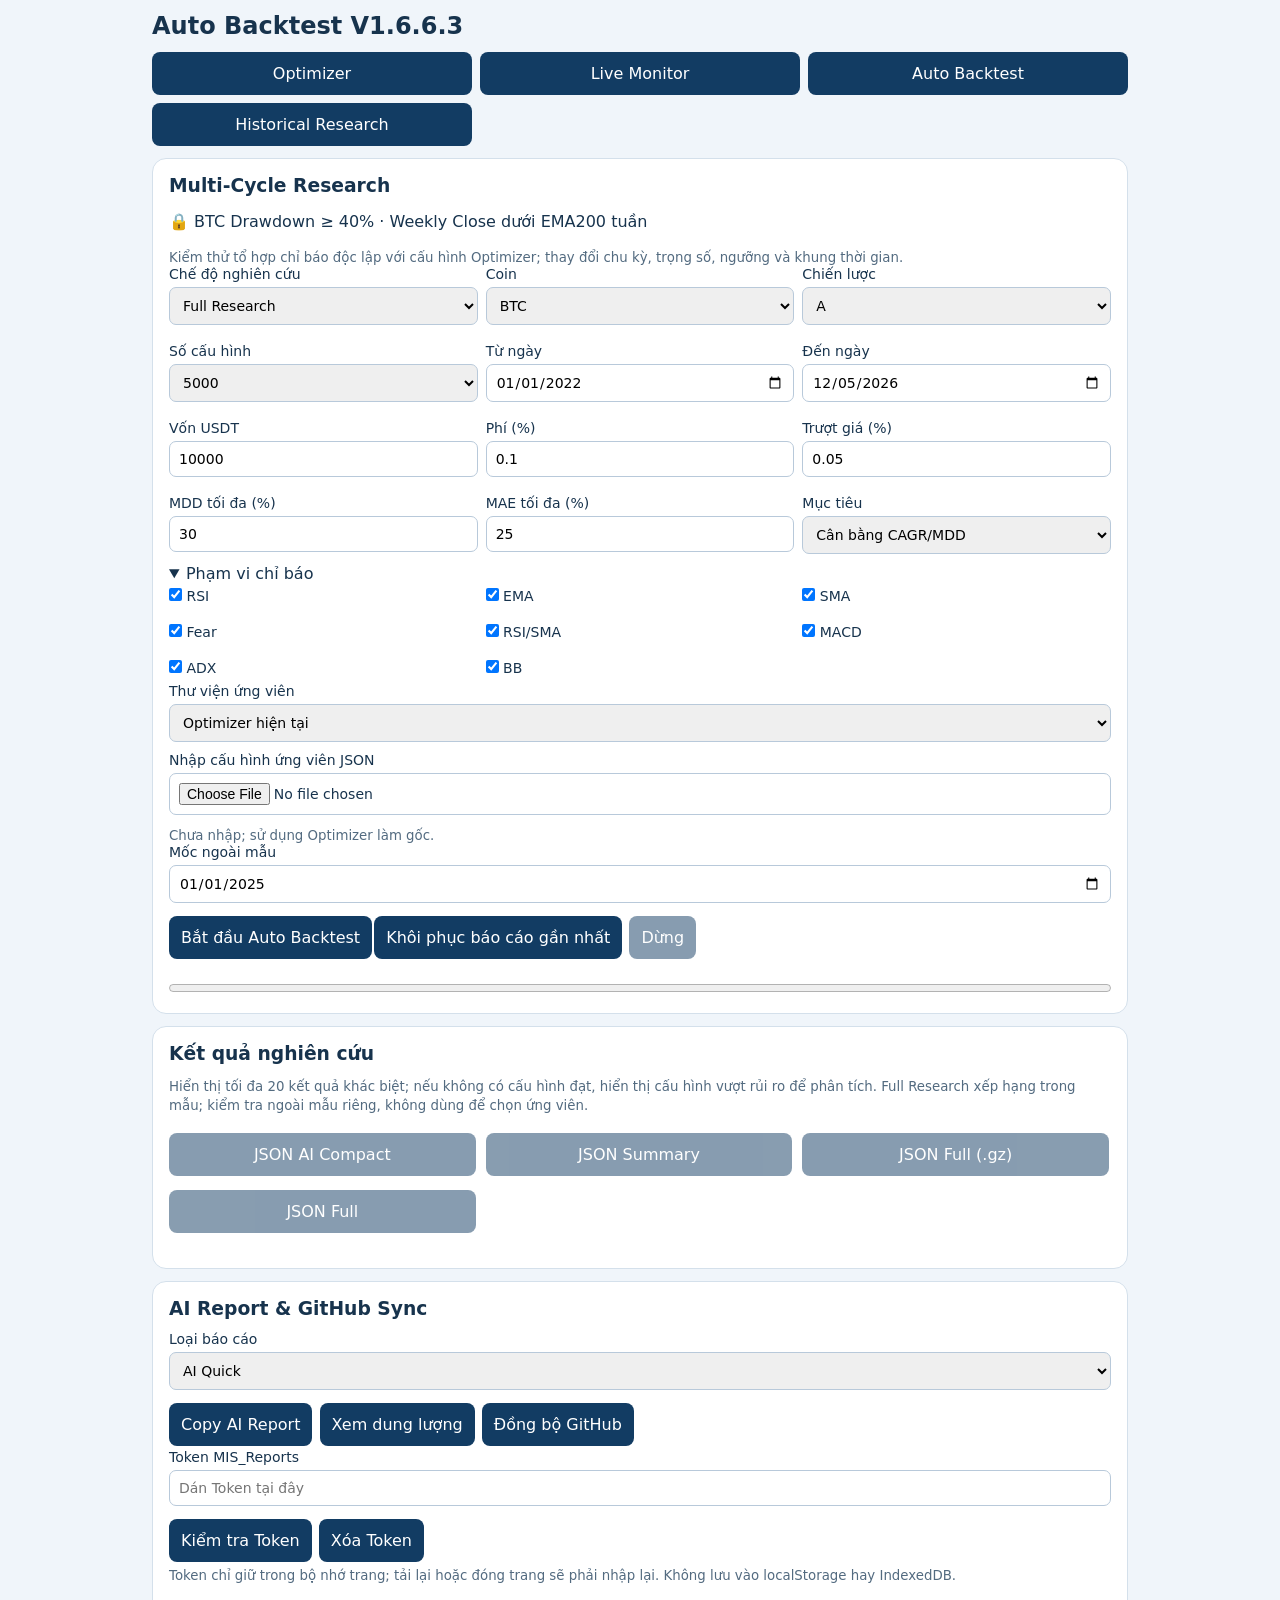
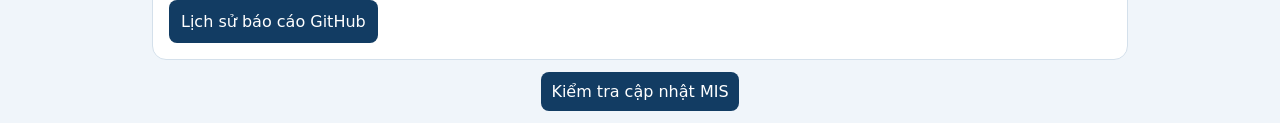
==== commit 39e8e286: "Improve mobile date inputs, navigation and action spacing" ====
--- a/ces_auto.html
+++ b/ces_auto.html
@@ -1 +1 @@
-<!doctype html><html lang="vi"><meta charset="utf-8"><meta name="viewport" content="width=device-width,initial-scale=1"><title>MIS Auto Backtest V1.6.6.3</title><style> *{box-sizing:border-box}body{font:16px system-ui;background:#f0f5fa;color:#17334d;margin:12px auto;max-width:1000px;padding:0 12px}section{background:white;border:1px solid #d4e0eb;border-radius:14px;padding:16px;margin:12px 0}nav,.grid{display:grid;grid-template-columns:repeat(3,minmax(0,1fr));gap:8px}a,button{background:#123c63;color:white;padding:12px;border:0;border-radius:8px;text-decoration:none;text-align:center;font:inherit}button:disabled{opacity:.5}label{display:block;font-size:14px}input,select{width:100%;min-width:0;padding:9px;border:1px solid #b8c9da;border-radius:7px;font:inherit;margin:5px 0 10px}h2,h3{margin:0 0 12px}small{color:#536b80}table{border-collapse:collapse;white-space:nowrap;width:100%;font-size:14px}td,th{padding:10px;border-bottom:1px solid #d4e0eb;text-align:right}td:first-child,th:first-child{text-align:left}.scroll{overflow:auto}progress{width:100%}.positive{color:#087b56}.negative{color:#b91c1c}@media(max-width:600px){.grid{grid-template-columns:repeat(2,minmax(0,1fr))}nav a{font-size:13px;padding:10px 4px}}</style><h2>Auto Backtest V1.6.6.3</h2><nav><a href="ces_optimizer.html?v=1661">Optimizer</a><a href="ces_monitor.html?v=1661">Live Monitor</a><a href="ces_auto.html?v=1661">Auto Backtest</a><a href="ces_history.html?v=1661">Historical Research</a></nav><section><h3>Multi-Cycle Research</h3><p>🔒 BTC Drawdown ≥ 40% · Weekly Close dưới EMA200 tuần</p><small>Kiểm thử tổ hợp chỉ báo độc lập với cấu hình Optimizer; thay đổi chu kỳ, trọng số, ngưỡng và khung thời gian.</small><div class="grid"><label>Chế độ nghiên cứu<select id="research"><option value="full">Full Research</option><option value="buy">BUY Research</option><option value="sell">SELL Research</option><option value="ablation">Auto Ablation</option><option value="grid">RA01 Sensitivity (3125)</option><option value="stable">Stability Test</option></select></label><label>Coin<select id="coin"><option>BTC</option><option>ETH</option><option>SOL</option></select></label><label>Chiến lược<select id="mode"><option>A</option><option>B</option></select></label><label>Số cấu hình<select id="count"><option>100</option><option>500</option><option>2000</option><option>3125</option><option>1000</option><option selected>5000</option><option>10000</option></select></label><label>Từ ngày<input id="from" type="date" value="2022-01-01"></label><label>Đến ngày<input id="to" type="date"></label><label>Vốn USDT<input id="capital" type="number" value="10000"></label><label>Phí (%)<input id="fee" type="number" value="0.1" step="0.01"></label><label>Trượt giá (%)<input id="slip" type="number" value="0.05" step="0.01"></label><label>MDD tối đa (%)<input id="mdd" type="number" value="30"></label><label>MAE tối đa (%)<input id="mae" type="number" value="25"></label><label>Mục tiêu<select id="goal"><option value="balance">Cân bằng CAGR/MDD</option><option value="roi">ROI</option><option value="cagr">CAGR</option><option value="risk">MDD thấp nhất</option><option value="mae">MAE thấp nhất</option></select></label></div><details open><summary>Phạm vi chỉ báo</summary><div class="grid"><label><input style="width:auto" type="checkbox" data-type value="RSI" checked> RSI</label><label><input style="width:auto" type="checkbox" data-type value="EMA" checked> EMA</label><label><input style="width:auto" type="checkbox" data-type value="SMA" checked> SMA</label><label><input style="width:auto" type="checkbox" data-type value="Fear" checked> Fear</label><label><input style="width:auto" type="checkbox" data-type value="RSI/SMA" checked> RSI/SMA</label><label><input style="width:auto" type="checkbox" data-type value="MACD" checked> MACD</label><label><input style="width:auto" type="checkbox" data-type value="ADX" checked> ADX</label><label><input style="width:auto" type="checkbox" data-type value="BB" checked> BB</label></div><label>Thư viện ứng viên<select id="library"><option value="">Optimizer hiện tại</option></select></label><label>Nhập cấu hình ứng viên JSON<input id="import" type="file" accept=".json"></label><small id="importStatus">Chưa nhập; sử dụng Optimizer làm gốc.</small><label>Mốc ngoài mẫu<input id="split" type="date" value="2025-01-01"></label></details><button id="run">Bắt đầu Auto Backtest</button> <button id="stop" disabled>Dừng</button><p id="status" role="status"></p><progress id="progress" value="0" max="100"></progress></section><section><h3>Kết quả nghiên cứu</h3><small>Hiển thị tối đa 20 kết quả khác biệt; nếu không có cấu hình đạt, hiển thị cấu hình vượt rủi ro để phân tích. Full Research xếp hạng trong mẫu; kiểm tra ngoài mẫu riêng, không dùng để chọn ứng viên.</small><div id="researchAudit"></div><p id="summary"></p><div class="scroll" id="results"></div><div class="grid"><button data-export="compact" disabled>JSON AI Compact</button><button data-export="summary" disabled>JSON Summary</button><button data-export="gzip" disabled>JSON Full (.gz)</button><button data-export="full" disabled>JSON Full</button></div><p id="exportSize" role="status"></p></section><script src="ces_engine.js?v=1661"></script><script src="ces_config.js?v=1661"></script><script src="ces_dynamic.js?v=1661"></script><script src="ces_shared.js?v=1661"></script><script src="ces_optimizer_data.js?v=1661"></script><script src="ces_auto_core.js?v=1661"></script><script src="ces_library.js?v=1661"></script><script src="ces_research164.js?v=1661"></script><script src="ces_report.js?v=1661"></script><script src="ces_robust165.js?v=1661"></script><script src="mis_report_sync.js?v=1663"></script><script src="ces_auto.js?v=1663"></script><script src="mis_update.js?v=1663"></script></html>
+<!doctype html><html lang="vi"><meta charset="utf-8"><meta name="viewport" content="width=device-width,initial-scale=1"><title>MIS Auto Backtest V1.6.6.3</title><style> *{box-sizing:border-box}body{font:16px system-ui;background:#f0f5fa;color:#17334d;margin:12px auto;max-width:1000px;padding:0 12px}section{background:white;border:1px solid #d4e0eb;border-radius:14px;padding:16px;margin:12px 0}nav,.grid{display:grid;grid-template-columns:repeat(3,minmax(0,1fr));gap:8px}a,button{background:#123c63;color:white;padding:12px;border:0;border-radius:8px;text-decoration:none;text-align:center;font:inherit}button:disabled{opacity:.5}label{display:block;font-size:14px}input,select{width:100%;min-width:0;padding:9px;border:1px solid #b8c9da;border-radius:7px;font:inherit;margin:5px 0 10px}h2,h3{margin:0 0 12px}small{color:#536b80}table{border-collapse:collapse;white-space:nowrap;width:100%;font-size:14px}td,th{padding:10px;border-bottom:1px solid #d4e0eb;text-align:right}td:first-child,th:first-child{text-align:left}.scroll{overflow:auto}progress{width:100%}.positive{color:#087b56}.negative{color:#b91c1c}@media(max-width:600px){.grid{grid-template-columns:repeat(2,minmax(0,1fr))}nav a{font-size:13px;padding:10px 4px}}.grid>*,section{min-width:0}input[type=date]{display:block;max-width:100%;min-width:0;-webkit-appearance:none;appearance:none}section button{margin:3px 2px 3px 0}section a{display:inline-block;max-width:100%;overflow-wrap:anywhere}section [role=status]{overflow-wrap:anywhere;line-height:1.5} @media(max-width:600px){input[type=date]{font-size:13px;padding:8px 4px}section{padding:12px}nav{grid-template-columns:repeat(2,minmax(0,1fr))}}</style><h2>Auto Backtest V1.6.6.3</h2><nav><a href="ces_optimizer.html?v=1661">Optimizer</a><a href="ces_monitor.html?v=1661">Live Monitor</a><a href="ces_auto.html?v=1661">Auto Backtest</a><a href="ces_history.html?v=1661">Historical Research</a></nav><section><h3>Multi-Cycle Research</h3><p>🔒 BTC Drawdown ≥ 40% · Weekly Close dưới EMA200 tuần</p><small>Kiểm thử tổ hợp chỉ báo độc lập với cấu hình Optimizer; thay đổi chu kỳ, trọng số, ngưỡng và khung thời gian.</small><div class="grid"><label>Chế độ nghiên cứu<select id="research"><option value="full">Full Research</option><option value="buy">BUY Research</option><option value="sell">SELL Research</option><option value="ablation">Auto Ablation</option><option value="grid">RA01 Sensitivity (3125)</option><option value="stable">Stability Test</option></select></label><label>Coin<select id="coin"><option>BTC</option><option>ETH</option><option>SOL</option></select></label><label>Chiến lược<select id="mode"><option>A</option><option>B</option></select></label><label>Số cấu hình<select id="count"><option>100</option><option>500</option><option>2000</option><option>3125</option><option>1000</option><option selected>5000</option><option>10000</option></select></label><label>Từ ngày<input id="from" type="date" value="2022-01-01"></label><label>Đến ngày<input id="to" type="date"></label><label>Vốn USDT<input id="capital" type="number" value="10000"></label><label>Phí (%)<input id="fee" type="number" value="0.1" step="0.01"></label><label>Trượt giá (%)<input id="slip" type="number" value="0.05" step="0.01"></label><label>MDD tối đa (%)<input id="mdd" type="number" value="30"></label><label>MAE tối đa (%)<input id="mae" type="number" value="25"></label><label>Mục tiêu<select id="goal"><option value="balance">Cân bằng CAGR/MDD</option><option value="roi">ROI</option><option value="cagr">CAGR</option><option value="risk">MDD thấp nhất</option><option value="mae">MAE thấp nhất</option></select></label></div><details open><summary>Phạm vi chỉ báo</summary><div class="grid"><label><input style="width:auto" type="checkbox" data-type value="RSI" checked> RSI</label><label><input style="width:auto" type="checkbox" data-type value="EMA" checked> EMA</label><label><input style="width:auto" type="checkbox" data-type value="SMA" checked> SMA</label><label><input style="width:auto" type="checkbox" data-type value="Fear" checked> Fear</label><label><input style="width:auto" type="checkbox" data-type value="RSI/SMA" checked> RSI/SMA</label><label><input style="width:auto" type="checkbox" data-type value="MACD" checked> MACD</label><label><input style="width:auto" type="checkbox" data-type value="ADX" checked> ADX</label><label><input style="width:auto" type="checkbox" data-type value="BB" checked> BB</label></div><label>Thư viện ứng viên<select id="library"><option value="">Optimizer hiện tại</option></select></label><label>Nhập cấu hình ứng viên JSON<input id="import" type="file" accept=".json"></label><small id="importStatus">Chưa nhập; sử dụng Optimizer làm gốc.</small><label>Mốc ngoài mẫu<input id="split" type="date" value="2025-01-01"></label></details><button id="run">Bắt đầu Auto Backtest</button> <button id="stop" disabled>Dừng</button><p id="status" role="status"></p><progress id="progress" value="0" max="100"></progress></section><section><h3>Kết quả nghiên cứu</h3><small>Hiển thị tối đa 20 kết quả khác biệt; nếu không có cấu hình đạt, hiển thị cấu hình vượt rủi ro để phân tích. Full Research xếp hạng trong mẫu; kiểm tra ngoài mẫu riêng, không dùng để chọn ứng viên.</small><div id="researchAudit"></div><p id="summary"></p><div class="scroll" id="results"></div><div class="grid"><button data-export="compact" disabled>JSON AI Compact</button><button data-export="summary" disabled>JSON Summary</button><button data-export="gzip" disabled>JSON Full (.gz)</button><button data-export="full" disabled>JSON Full</button></div><p id="exportSize" role="status"></p></section><script src="ces_engine.js?v=1661"></script><script src="ces_config.js?v=1661"></script><script src="ces_dynamic.js?v=1661"></script><script src="ces_shared.js?v=1661"></script><script src="ces_optimizer_data.js?v=1661"></script><script src="ces_auto_core.js?v=1661"></script><script src="ces_library.js?v=1661"></script><script src="ces_research164.js?v=1661"></script><script src="ces_report.js?v=1661"></script><script src="ces_robust165.js?v=1661"></script><script src="mis_report_sync.js?v=1663"></script><script src="ces_auto.js?v=1663"></script><script src="mis_update.js?v=1663"></script></html>
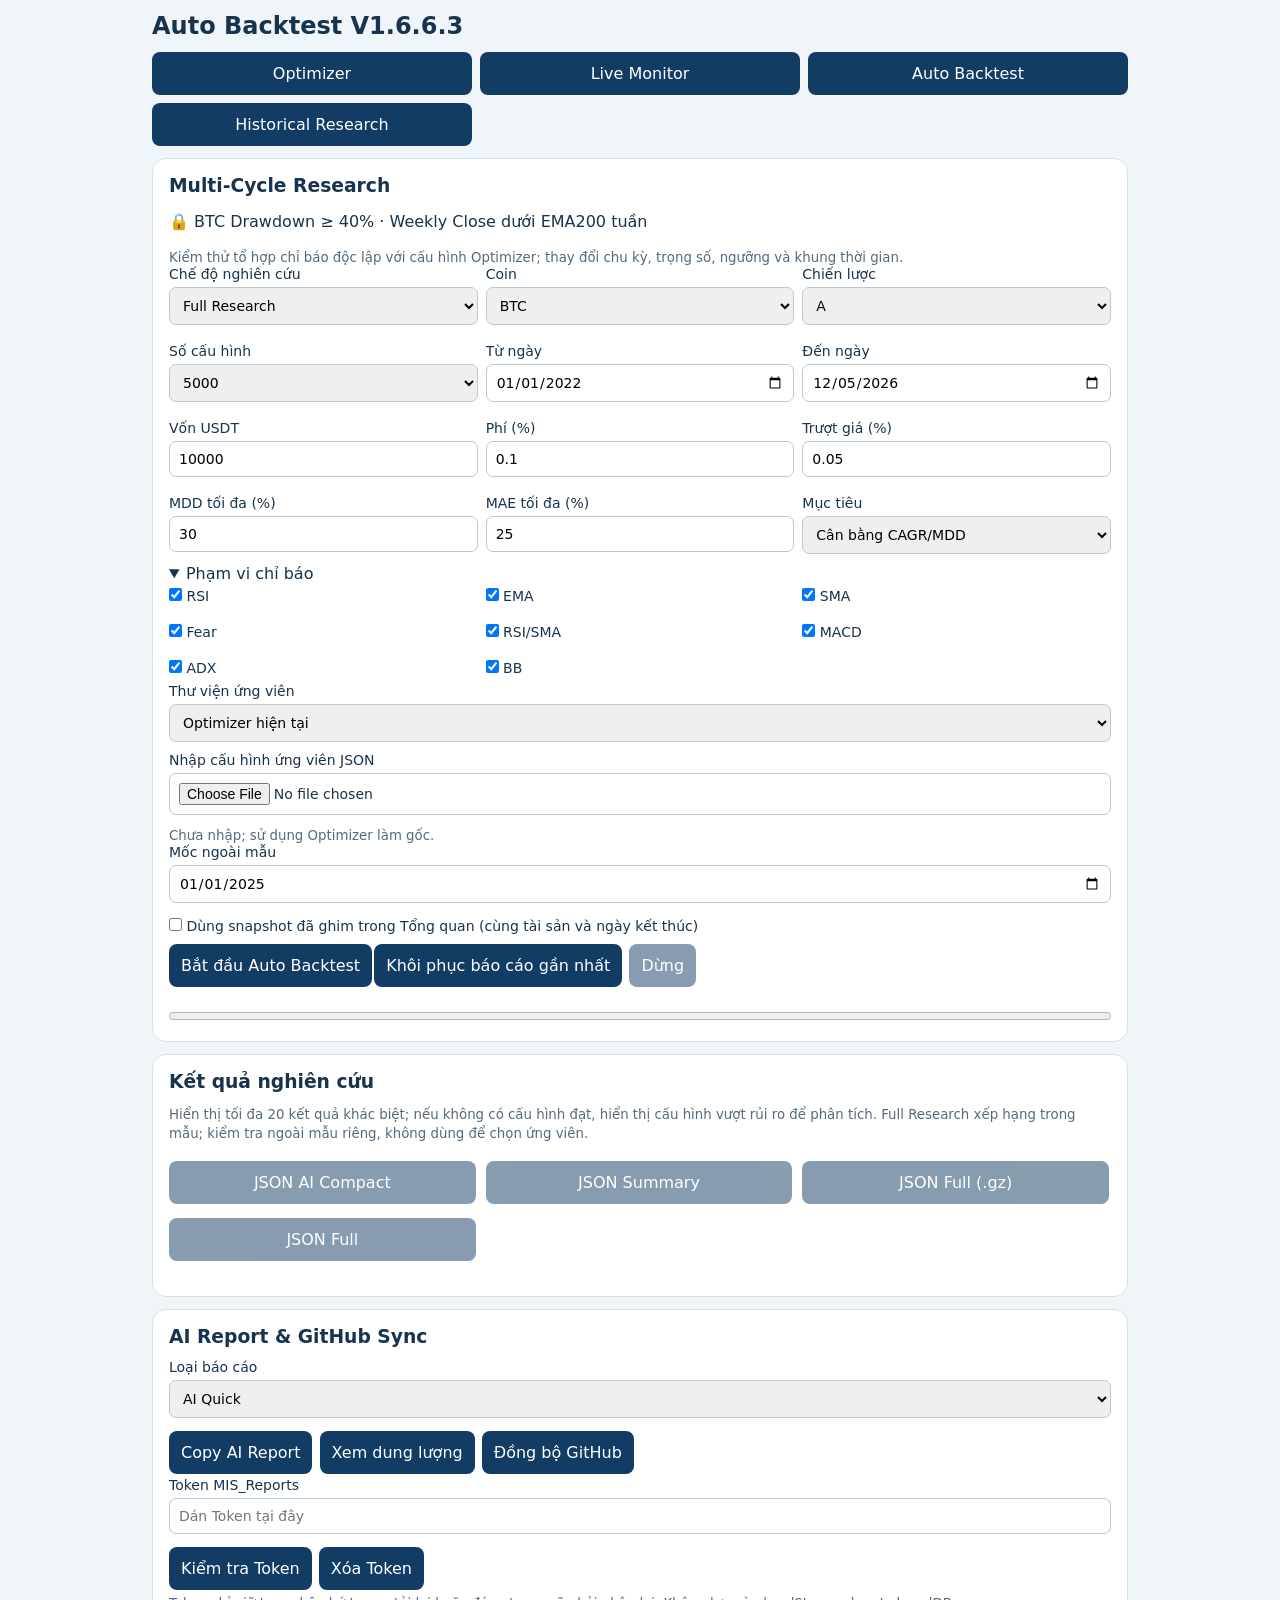
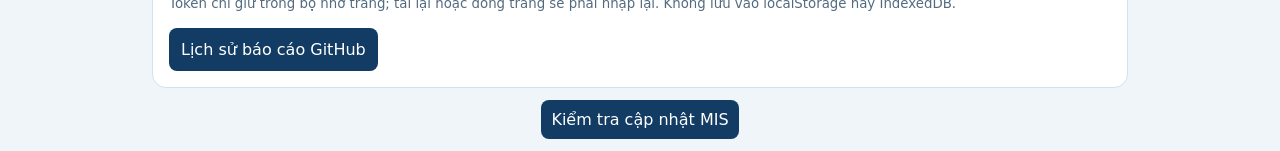
==== commit 49aed033: "Pin reusable research snapshots and isolate CDS output diagnostics" ====
--- a/ces_auto.html
+++ b/ces_auto.html
@@ -1 +1 @@
-<!doctype html><html lang="vi"><meta charset="utf-8"><meta name="viewport" content="width=device-width,initial-scale=1"><title>MIS Auto Backtest V1.6.6.3</title><style> *{box-sizing:border-box}body{font:16px system-ui;background:#f0f5fa;color:#17334d;margin:12px auto;max-width:1000px;padding:0 12px}section{background:white;border:1px solid #d4e0eb;border-radius:14px;padding:16px;margin:12px 0}nav,.grid{display:grid;grid-template-columns:repeat(3,minmax(0,1fr));gap:8px}a,button{background:#123c63;color:white;padding:12px;border:0;border-radius:8px;text-decoration:none;text-align:center;font:inherit}button:disabled{opacity:.5}label{display:block;font-size:14px}input,select{width:100%;min-width:0;padding:9px;border:1px solid #b8c9da;border-radius:7px;font:inherit;margin:5px 0 10px}h2,h3{margin:0 0 12px}small{color:#536b80}table{border-collapse:collapse;white-space:nowrap;width:100%;font-size:14px}td,th{padding:10px;border-bottom:1px solid #d4e0eb;text-align:right}td:first-child,th:first-child{text-align:left}.scroll{overflow:auto}progress{width:100%}.positive{color:#087b56}.negative{color:#b91c1c}@media(max-width:600px){.grid{grid-template-columns:repeat(2,minmax(0,1fr))}nav a{font-size:13px;padding:10px 4px}}.grid>*,section{min-width:0}input[type=date]{display:block;max-width:100%;min-width:0;-webkit-appearance:none;appearance:none}section button{margin:3px 2px 3px 0}section a{display:inline-block;max-width:100%;overflow-wrap:anywhere}section [role=status]{overflow-wrap:anywhere;line-height:1.5} @media(max-width:600px){input[type=date]{font-size:13px;padding:8px 4px}section{padding:12px}nav{grid-template-columns:repeat(2,minmax(0,1fr))}}</style><h2>Auto Backtest V1.6.6.3</h2><nav><a href="ces_optimizer.html?v=1661">Optimizer</a><a href="ces_monitor.html?v=1661">Live Monitor</a><a href="ces_auto.html?v=1661">Auto Backtest</a><a href="ces_history.html?v=1661">Historical Research</a></nav><section><h3>Multi-Cycle Research</h3><p>🔒 BTC Drawdown ≥ 40% · Weekly Close dưới EMA200 tuần</p><small>Kiểm thử tổ hợp chỉ báo độc lập với cấu hình Optimizer; thay đổi chu kỳ, trọng số, ngưỡng và khung thời gian.</small><div class="grid"><label>Chế độ nghiên cứu<select id="research"><option value="full">Full Research</option><option value="buy">BUY Research</option><option value="sell">SELL Research</option><option value="ablation">Auto Ablation</option><option value="grid">RA01 Sensitivity (3125)</option><option value="stable">Stability Test</option></select></label><label>Coin<select id="coin"><option>BTC</option><option>ETH</option><option>SOL</option></select></label><label>Chiến lược<select id="mode"><option>A</option><option>B</option></select></label><label>Số cấu hình<select id="count"><option>100</option><option>500</option><option>2000</option><option>3125</option><option>1000</option><option selected>5000</option><option>10000</option></select></label><label>Từ ngày<input id="from" type="date" value="2022-01-01"></label><label>Đến ngày<input id="to" type="date"></label><label>Vốn USDT<input id="capital" type="number" value="10000"></label><label>Phí (%)<input id="fee" type="number" value="0.1" step="0.01"></label><label>Trượt giá (%)<input id="slip" type="number" value="0.05" step="0.01"></label><label>MDD tối đa (%)<input id="mdd" type="number" value="30"></label><label>MAE tối đa (%)<input id="mae" type="number" value="25"></label><label>Mục tiêu<select id="goal"><option value="balance">Cân bằng CAGR/MDD</option><option value="roi">ROI</option><option value="cagr">CAGR</option><option value="risk">MDD thấp nhất</option><option value="mae">MAE thấp nhất</option></select></label></div><details open><summary>Phạm vi chỉ báo</summary><div class="grid"><label><input style="width:auto" type="checkbox" data-type value="RSI" checked> RSI</label><label><input style="width:auto" type="checkbox" data-type value="EMA" checked> EMA</label><label><input style="width:auto" type="checkbox" data-type value="SMA" checked> SMA</label><label><input style="width:auto" type="checkbox" data-type value="Fear" checked> Fear</label><label><input style="width:auto" type="checkbox" data-type value="RSI/SMA" checked> RSI/SMA</label><label><input style="width:auto" type="checkbox" data-type value="MACD" checked> MACD</label><label><input style="width:auto" type="checkbox" data-type value="ADX" checked> ADX</label><label><input style="width:auto" type="checkbox" data-type value="BB" checked> BB</label></div><label>Thư viện ứng viên<select id="library"><option value="">Optimizer hiện tại</option></select></label><label>Nhập cấu hình ứng viên JSON<input id="import" type="file" accept=".json"></label><small id="importStatus">Chưa nhập; sử dụng Optimizer làm gốc.</small><label>Mốc ngoài mẫu<input id="split" type="date" value="2025-01-01"></label></details><button id="run">Bắt đầu Auto Backtest</button> <button id="stop" disabled>Dừng</button><p id="status" role="status"></p><progress id="progress" value="0" max="100"></progress></section><section><h3>Kết quả nghiên cứu</h3><small>Hiển thị tối đa 20 kết quả khác biệt; nếu không có cấu hình đạt, hiển thị cấu hình vượt rủi ro để phân tích. Full Research xếp hạng trong mẫu; kiểm tra ngoài mẫu riêng, không dùng để chọn ứng viên.</small><div id="researchAudit"></div><p id="summary"></p><div class="scroll" id="results"></div><div class="grid"><button data-export="compact" disabled>JSON AI Compact</button><button data-export="summary" disabled>JSON Summary</button><button data-export="gzip" disabled>JSON Full (.gz)</button><button data-export="full" disabled>JSON Full</button></div><p id="exportSize" role="status"></p></section><script src="ces_engine.js?v=1661"></script><script src="ces_config.js?v=1661"></script><script src="ces_dynamic.js?v=1661"></script><script src="ces_shared.js?v=1661"></script><script src="ces_optimizer_data.js?v=1661"></script><script src="ces_auto_core.js?v=1661"></script><script src="ces_library.js?v=1661"></script><script src="ces_research164.js?v=1661"></script><script src="ces_report.js?v=1661"></script><script src="ces_robust165.js?v=1661"></script><script src="mis_report_sync.js?v=1663"></script><script src="ces_auto.js?v=1663"></script><script src="mis_update.js?v=1663"></script></html>
+<!doctype html><html lang="vi"><meta charset="utf-8"><meta name="viewport" content="width=device-width,initial-scale=1"><title>MIS Auto Backtest V1.6.6.3</title><style> *{box-sizing:border-box}body{font:16px system-ui;background:#f0f5fa;color:#17334d;margin:12px auto;max-width:1000px;padding:0 12px}section{background:white;border:1px solid #d4e0eb;border-radius:14px;padding:16px;margin:12px 0}nav,.grid{display:grid;grid-template-columns:repeat(3,minmax(0,1fr));gap:8px}a,button{background:#123c63;color:white;padding:12px;border:0;border-radius:8px;text-decoration:none;text-align:center;font:inherit}button:disabled{opacity:.5}label{display:block;font-size:14px}input,select{width:100%;min-width:0;padding:9px;border:1px solid #b8c9da;border-radius:7px;font:inherit;margin:5px 0 10px}h2,h3{margin:0 0 12px}small{color:#536b80}table{border-collapse:collapse;white-space:nowrap;width:100%;font-size:14px}td,th{padding:10px;border-bottom:1px solid #d4e0eb;text-align:right}td:first-child,th:first-child{text-align:left}.scroll{overflow:auto}progress{width:100%}.positive{color:#087b56}.negative{color:#b91c1c}@media(max-width:600px){.grid{grid-template-columns:repeat(2,minmax(0,1fr))}nav a{font-size:13px;padding:10px 4px}}.grid>*,section{min-width:0}input[type=date]{display:block;max-width:100%;min-width:0;-webkit-appearance:none;appearance:none}section button{margin:3px 2px 3px 0}section a{display:inline-block;max-width:100%;overflow-wrap:anywhere}section [role=status]{overflow-wrap:anywhere;line-height:1.5} @media(max-width:600px){input[type=date]{font-size:13px;padding:8px 4px}section{padding:12px}nav{grid-template-columns:repeat(2,minmax(0,1fr))}}</style><h2>Auto Backtest V1.6.6.3</h2><nav><a href="ces_optimizer.html?v=1661">Optimizer</a><a href="ces_monitor.html?v=1661">Live Monitor</a><a href="ces_auto.html?v=1661">Auto Backtest</a><a href="ces_history.html?v=1661">Historical Research</a></nav><section><h3>Multi-Cycle Research</h3><p>🔒 BTC Drawdown ≥ 40% · Weekly Close dưới EMA200 tuần</p><small>Kiểm thử tổ hợp chỉ báo độc lập với cấu hình Optimizer; thay đổi chu kỳ, trọng số, ngưỡng và khung thời gian.</small><div class="grid"><label>Chế độ nghiên cứu<select id="research"><option value="full">Full Research</option><option value="buy">BUY Research</option><option value="sell">SELL Research</option><option value="ablation">Auto Ablation</option><option value="grid">RA01 Sensitivity (3125)</option><option value="stable">Stability Test</option></select></label><label>Coin<select id="coin"><option>BTC</option><option>ETH</option><option>SOL</option><option>AVAX</option><option>SUI</option><option>LINK</option><option>BNB</option><option>OKB</option></select></label><label>Chiến lược<select id="mode"><option>A</option><option>B</option></select></label><label>Số cấu hình<select id="count"><option>100</option><option>500</option><option>2000</option><option>3125</option><option>1000</option><option selected>5000</option><option>10000</option></select></label><label>Từ ngày<input id="from" type="date" value="2022-01-01"></label><label>Đến ngày<input id="to" type="date"></label><label>Vốn USDT<input id="capital" type="number" value="10000"></label><label>Phí (%)<input id="fee" type="number" value="0.1" step="0.01"></label><label>Trượt giá (%)<input id="slip" type="number" value="0.05" step="0.01"></label><label>MDD tối đa (%)<input id="mdd" type="number" value="30"></label><label>MAE tối đa (%)<input id="mae" type="number" value="25"></label><label>Mục tiêu<select id="goal"><option value="balance">Cân bằng CAGR/MDD</option><option value="roi">ROI</option><option value="cagr">CAGR</option><option value="risk">MDD thấp nhất</option><option value="mae">MAE thấp nhất</option></select></label></div><details open><summary>Phạm vi chỉ báo</summary><div class="grid"><label><input style="width:auto" type="checkbox" data-type value="RSI" checked> RSI</label><label><input style="width:auto" type="checkbox" data-type value="EMA" checked> EMA</label><label><input style="width:auto" type="checkbox" data-type value="SMA" checked> SMA</label><label><input style="width:auto" type="checkbox" data-type value="Fear" checked> Fear</label><label><input style="width:auto" type="checkbox" data-type value="RSI/SMA" checked> RSI/SMA</label><label><input style="width:auto" type="checkbox" data-type value="MACD" checked> MACD</label><label><input style="width:auto" type="checkbox" data-type value="ADX" checked> ADX</label><label><input style="width:auto" type="checkbox" data-type value="BB" checked> BB</label></div><label>Thư viện ứng viên<select id="library"><option value="">Optimizer hiện tại</option></select></label><label>Nhập cấu hình ứng viên JSON<input id="import" type="file" accept=".json"></label><small id="importStatus">Chưa nhập; sử dụng Optimizer làm gốc.</small><label>Mốc ngoài mẫu<input id="split" type="date" value="2025-01-01"></label></details><label><input id="usePinned" type="checkbox" style="width:auto"> Dùng snapshot đã ghim trong Tổng quan (cùng tài sản và ngày kết thúc)</label><button id="run">Bắt đầu Auto Backtest</button> <button id="stop" disabled>Dừng</button><p id="status" role="status"></p><progress id="progress" value="0" max="100"></progress></section><section><h3>Kết quả nghiên cứu</h3><small>Hiển thị tối đa 20 kết quả khác biệt; nếu không có cấu hình đạt, hiển thị cấu hình vượt rủi ro để phân tích. Full Research xếp hạng trong mẫu; kiểm tra ngoài mẫu riêng, không dùng để chọn ứng viên.</small><div id="researchAudit"></div><p id="summary"></p><div class="scroll" id="results"></div><div class="grid"><button data-export="compact" disabled>JSON AI Compact</button><button data-export="summary" disabled>JSON Summary</button><button data-export="gzip" disabled>JSON Full (.gz)</button><button data-export="full" disabled>JSON Full</button></div><p id="exportSize" role="status"></p></section><script src="ces_engine.js?v=1661"></script><script src="ces_config.js?v=1661"></script><script src="ces_dynamic.js?v=1661"></script><script src="ces_shared.js?v=1661"></script><script src="ces_optimizer_data.js?v=1661"></script><script src="ces_auto_core.js?v=1661"></script><script src="ces_library.js?v=1661"></script><script src="ces_research164.js?v=1661"></script><script src="ces_report.js?v=1661"></script><script src="ces_robust165.js?v=1661"></script><script src="mis_report_sync.js?v=1663"></script><script src="ces_auto.js?v=1663"></script><script src="mis_update.js?v=1663"></script></html>
